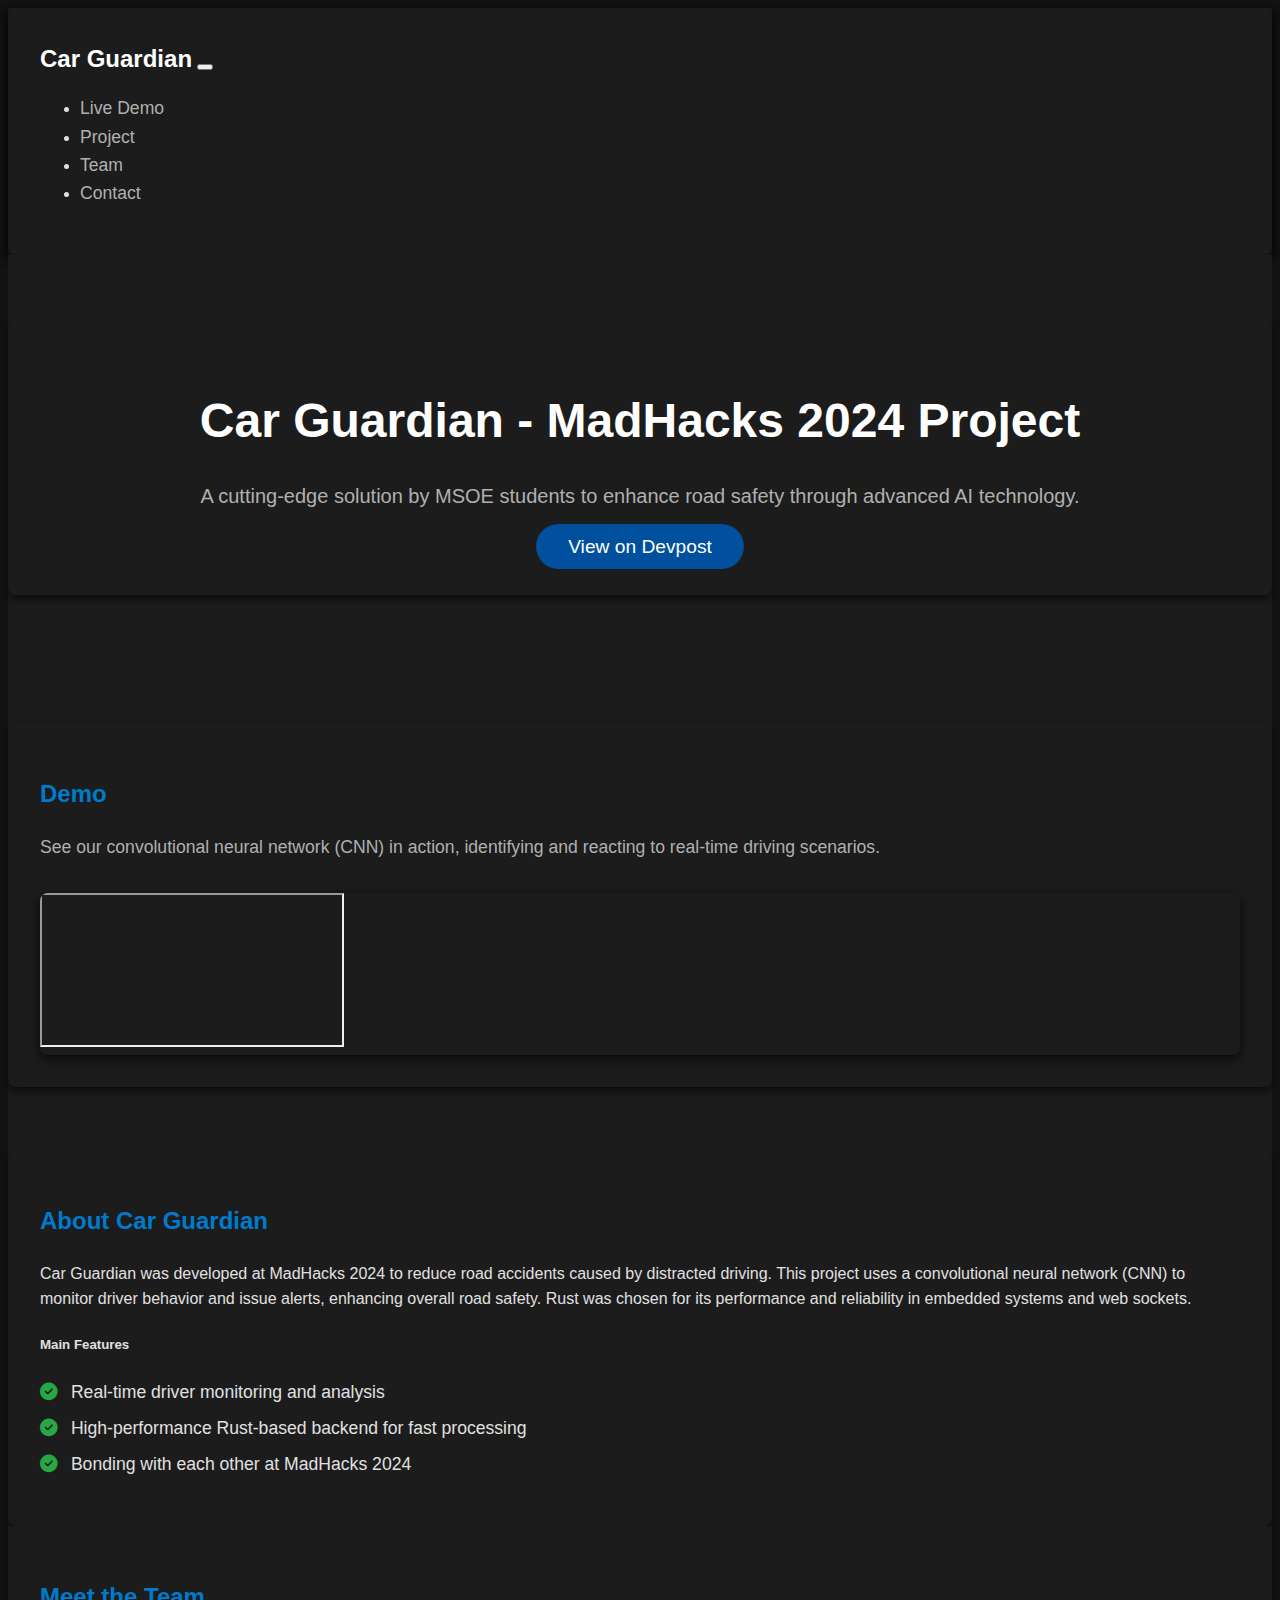
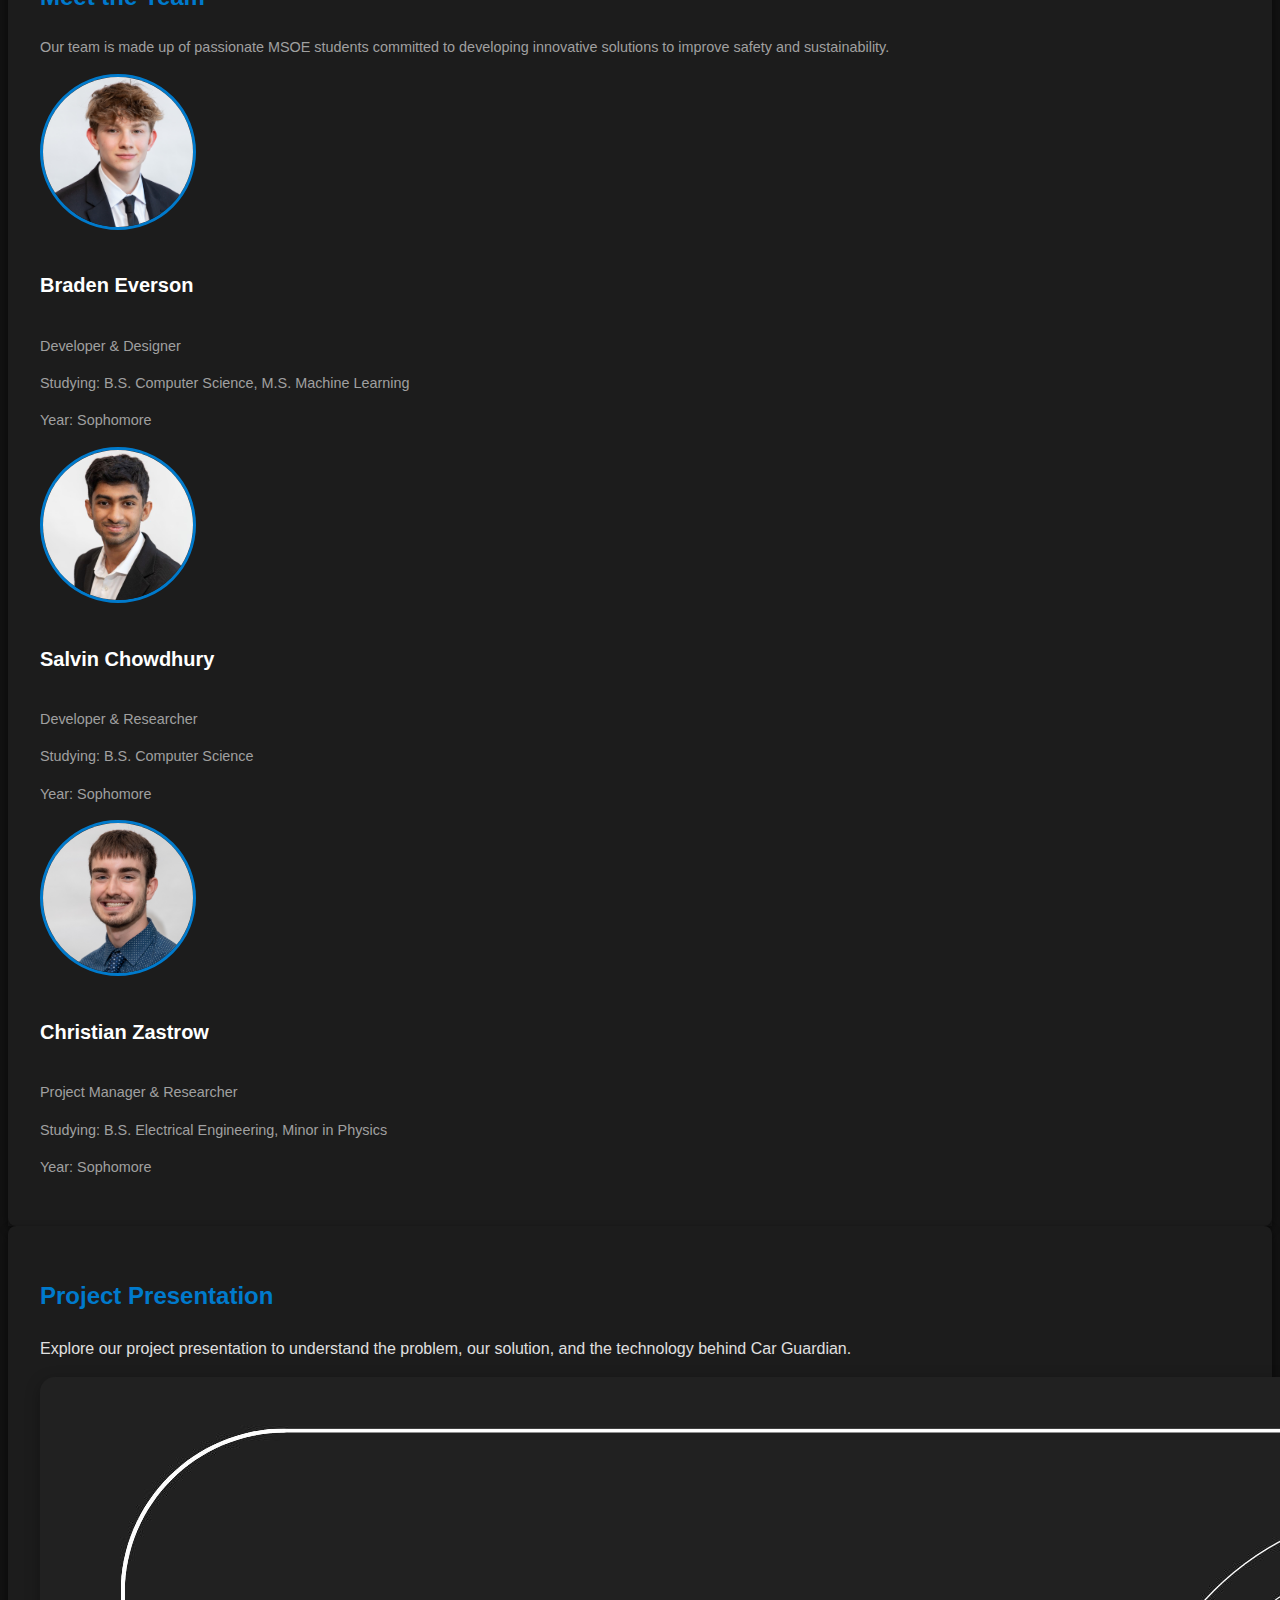
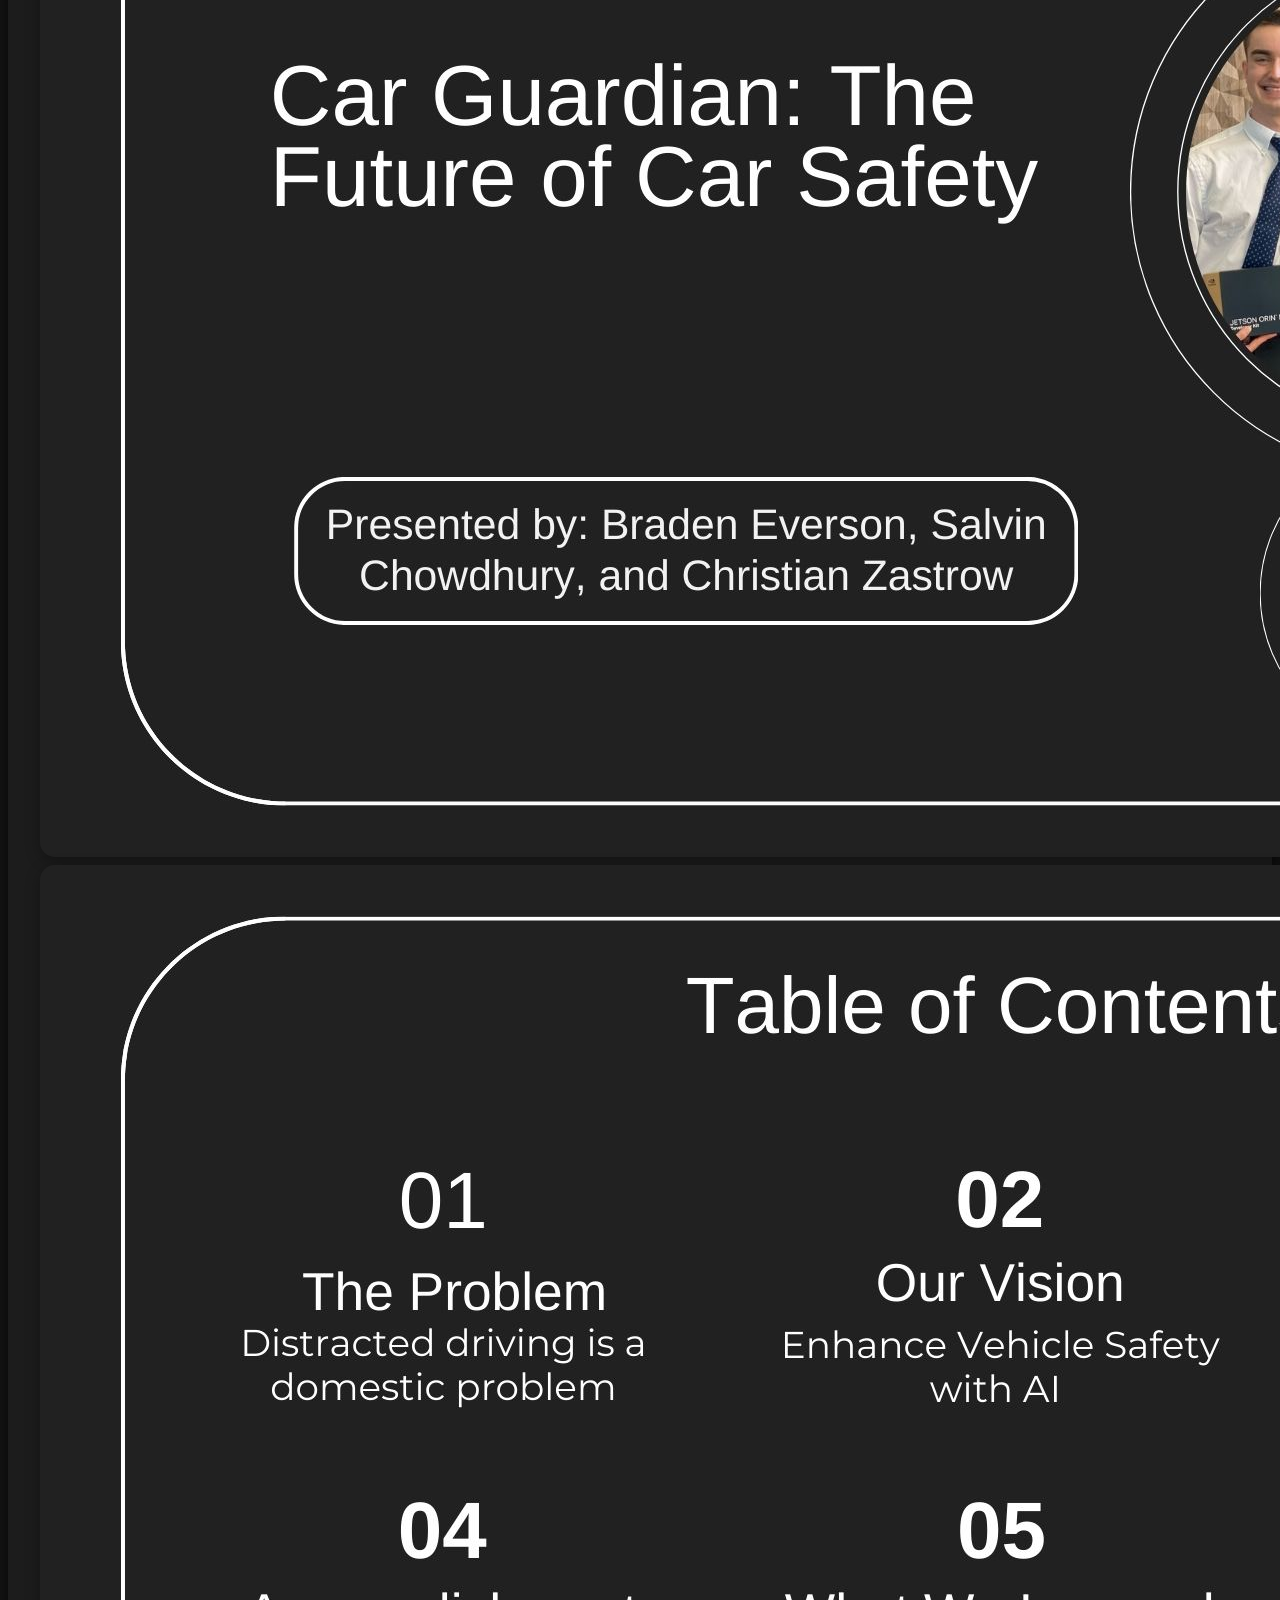
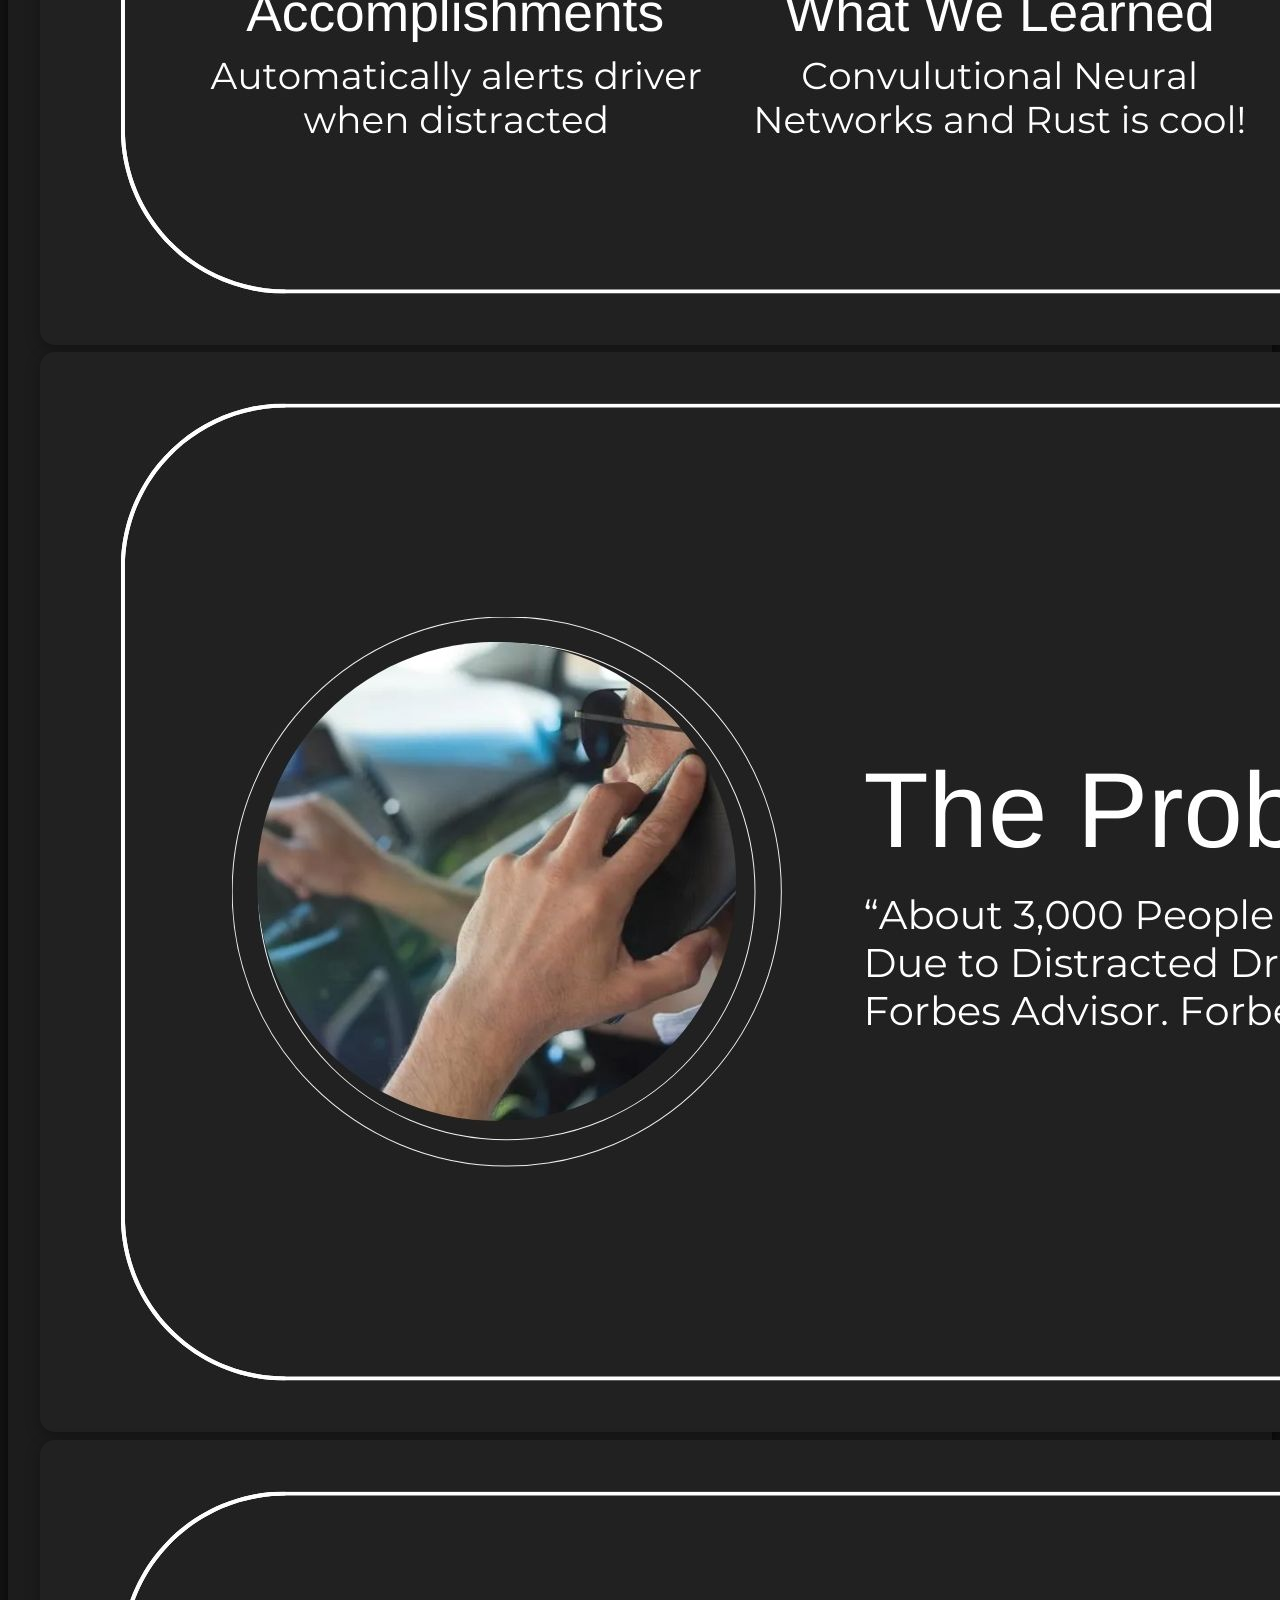
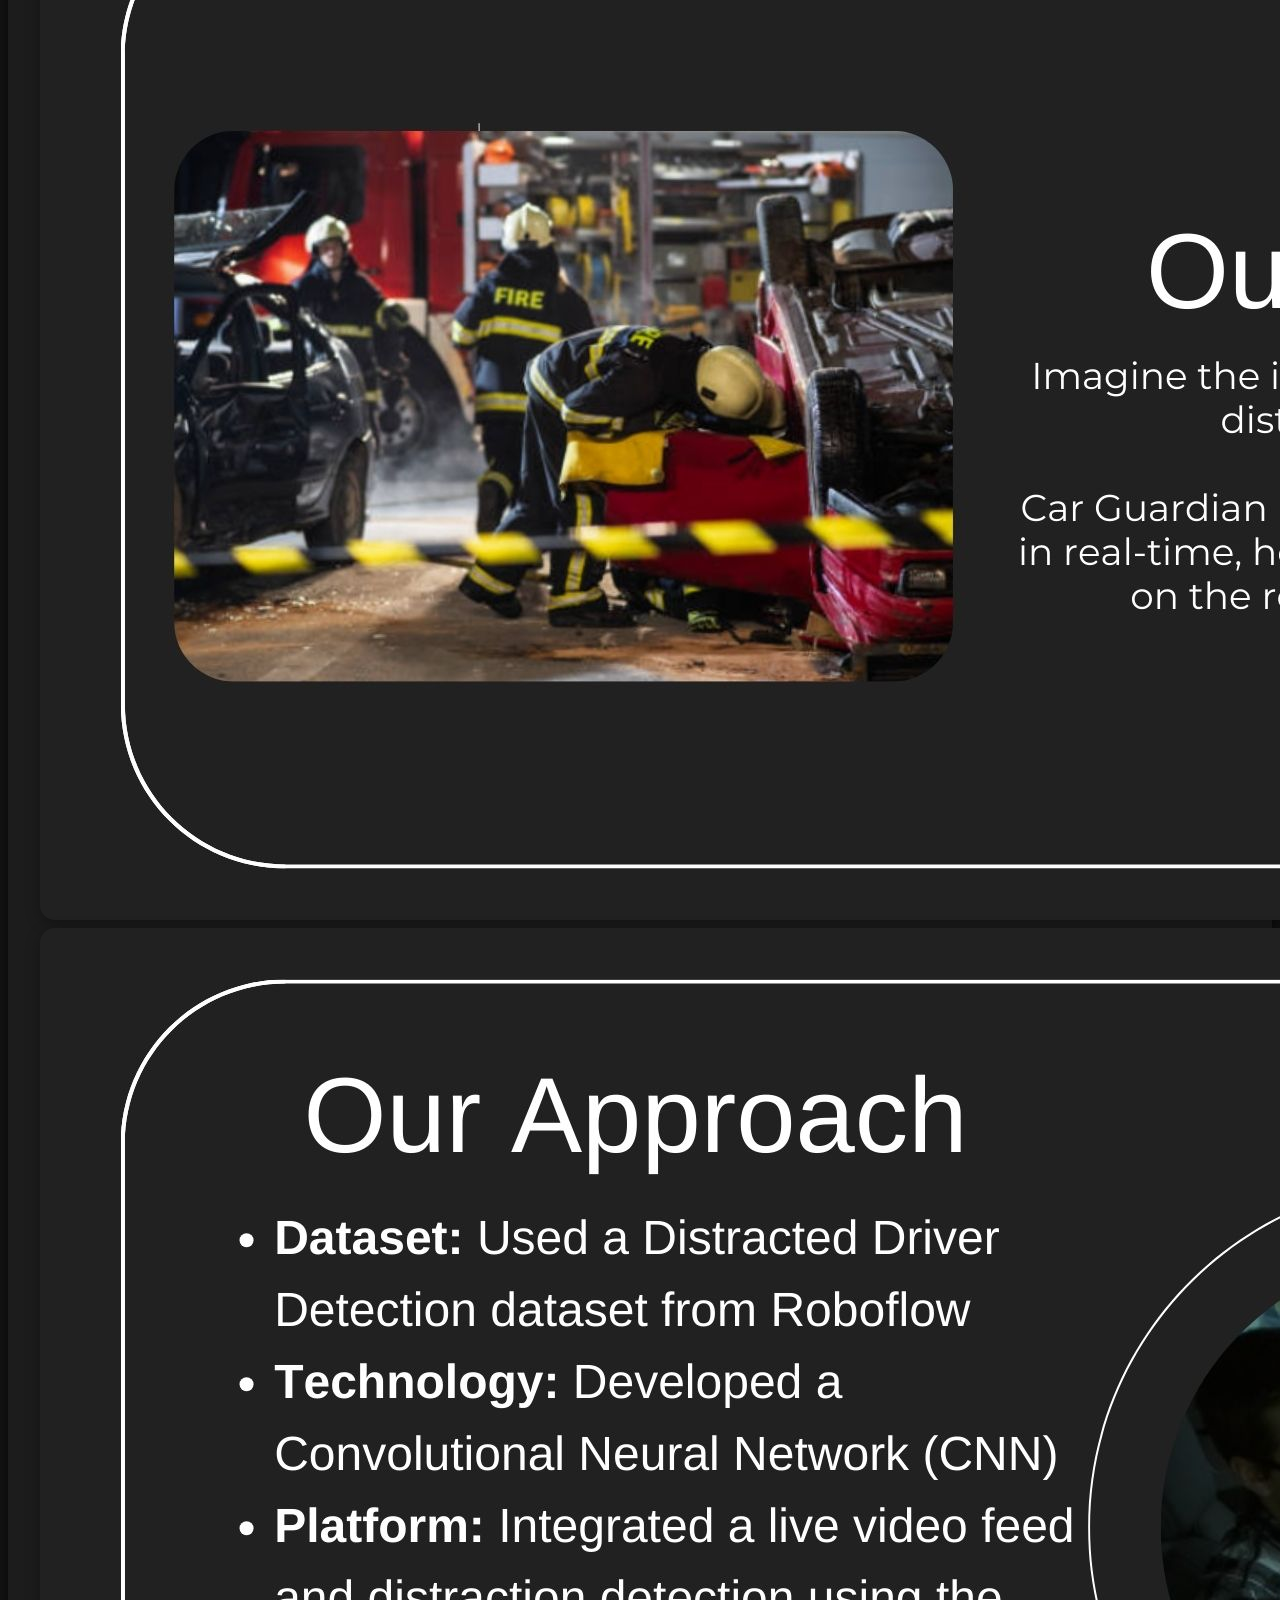
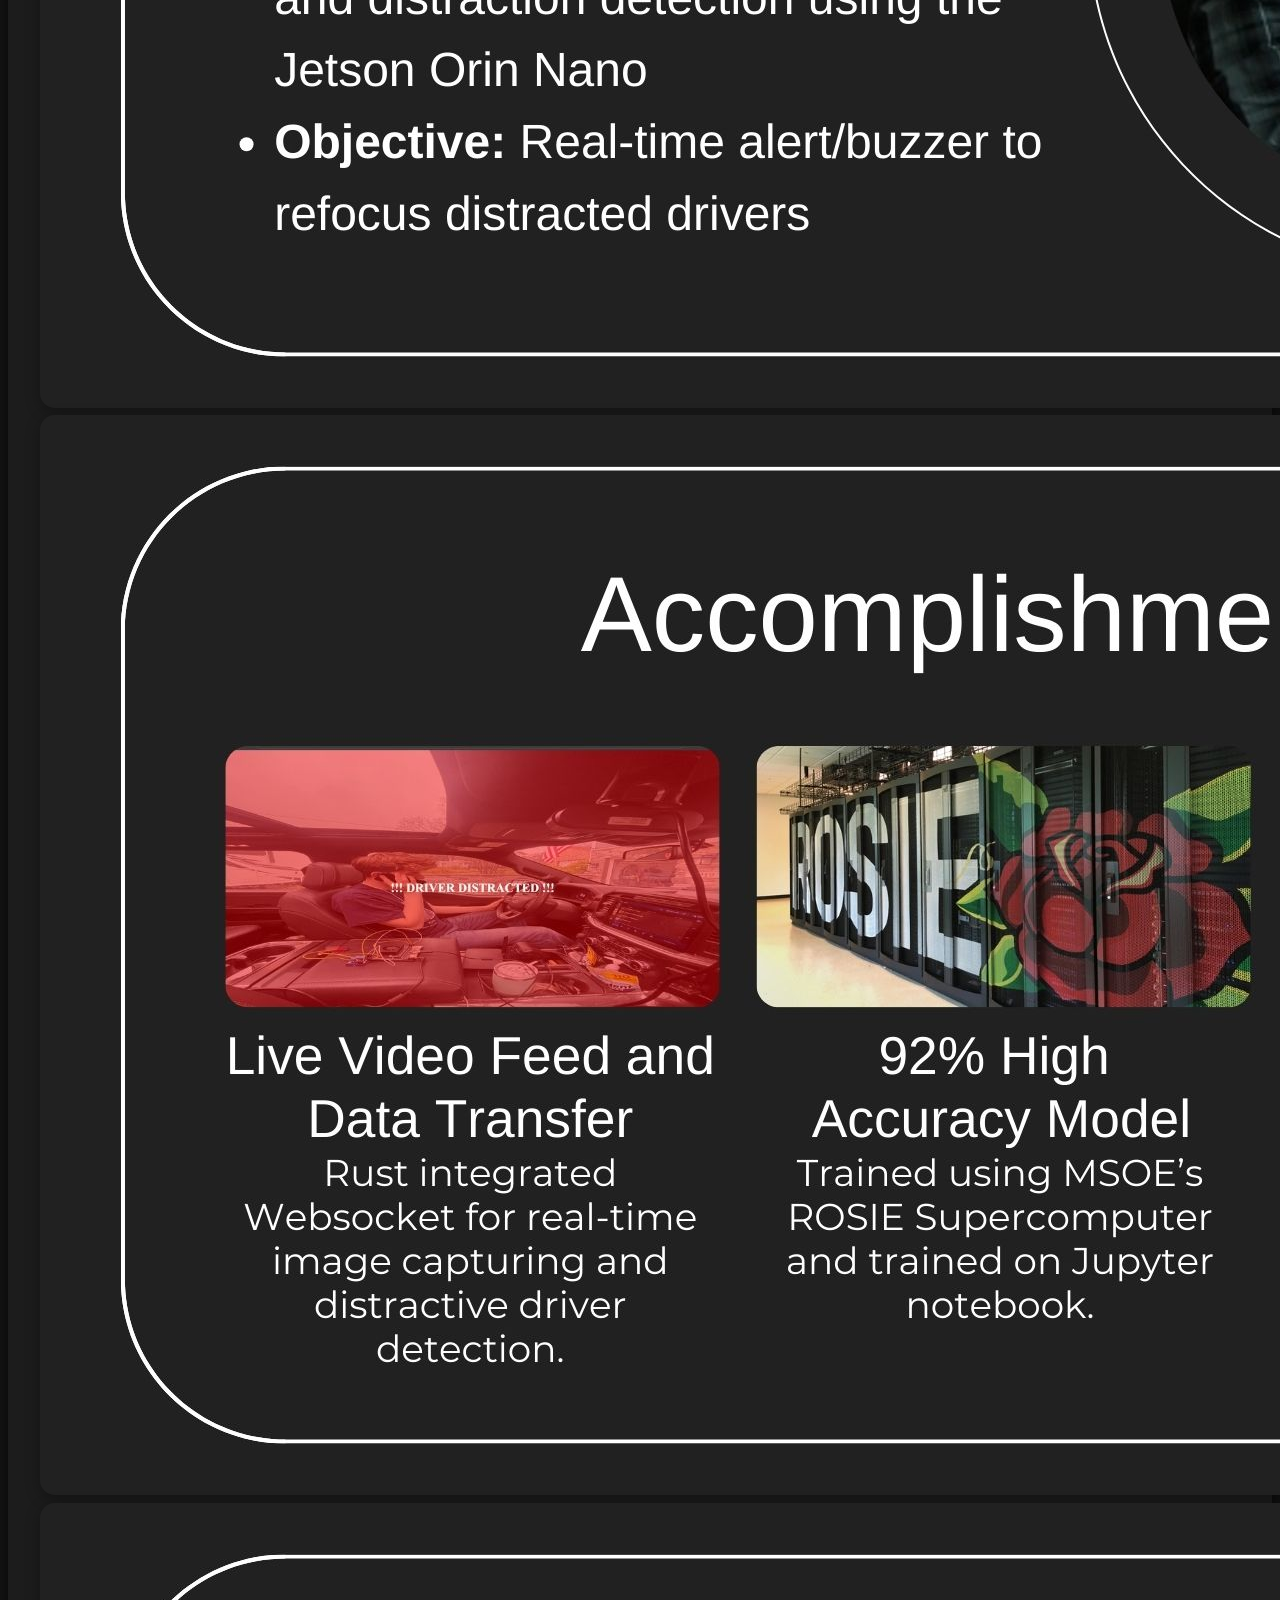
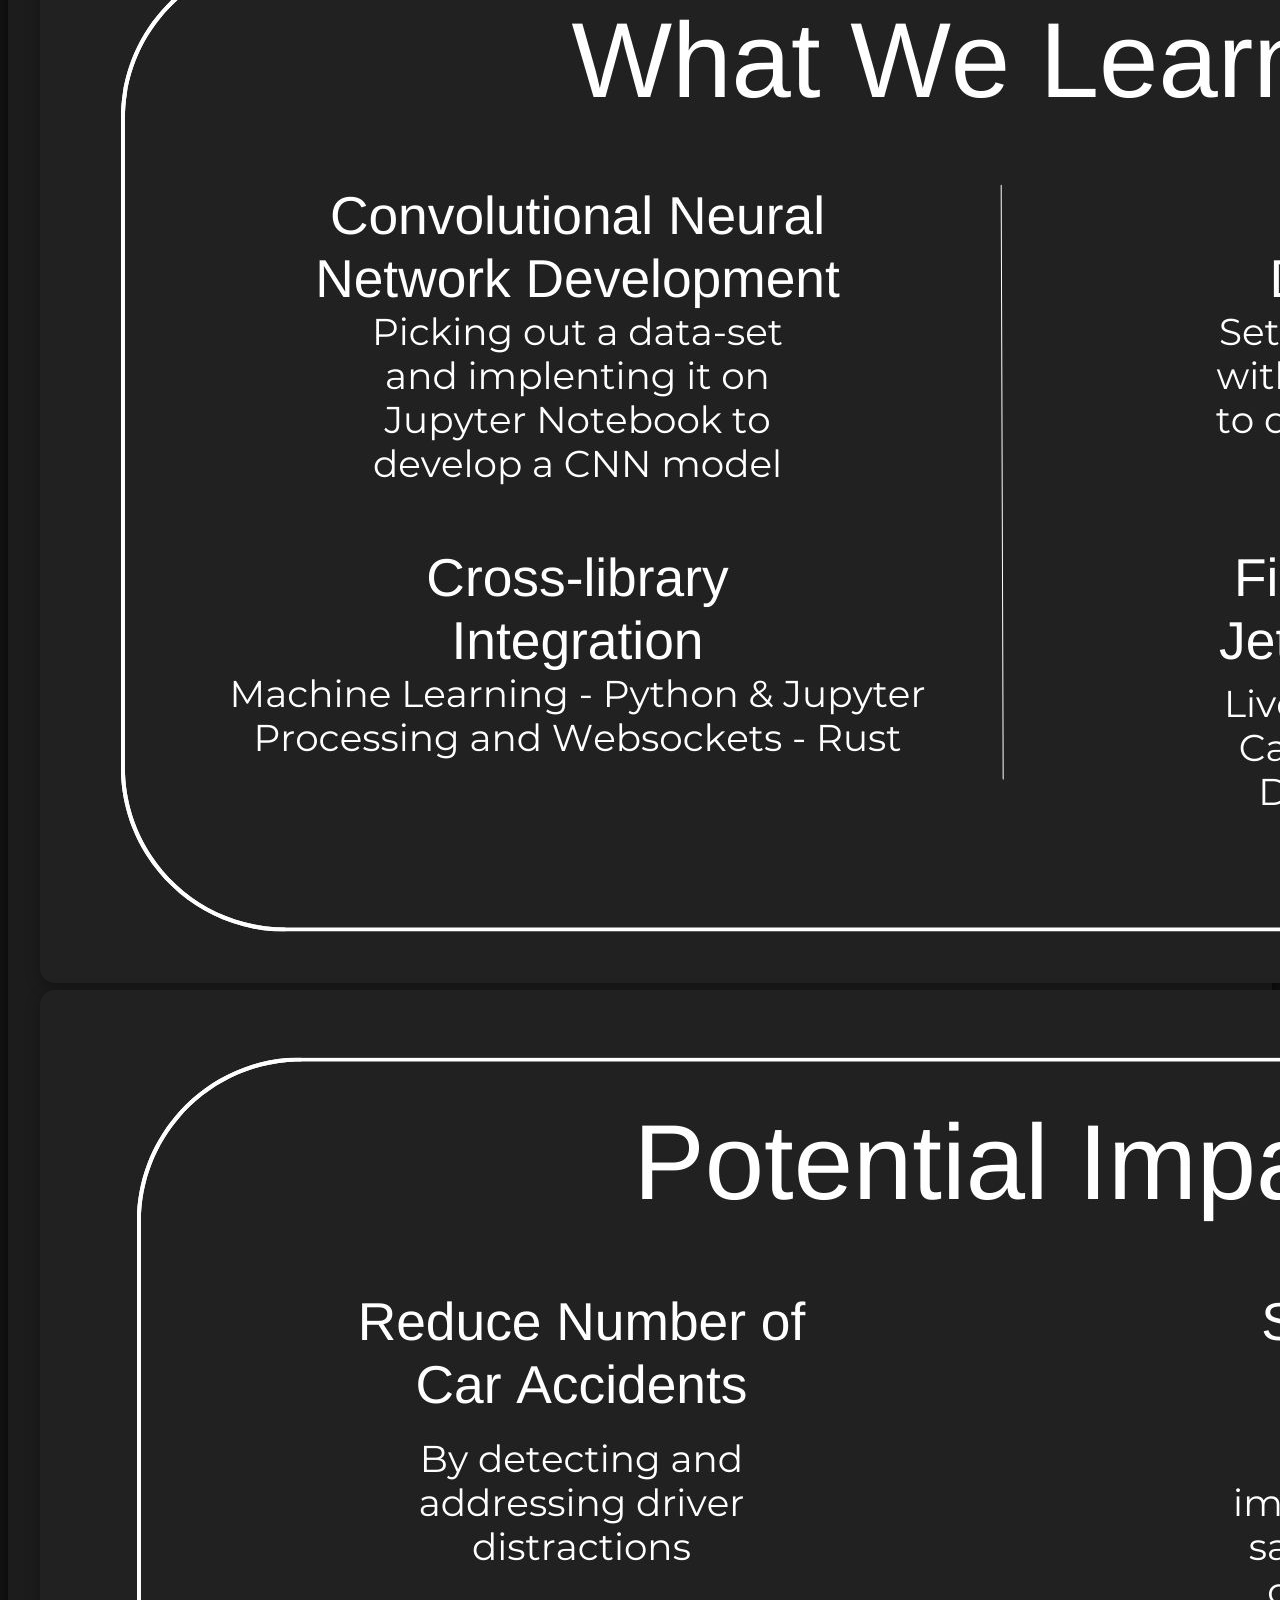
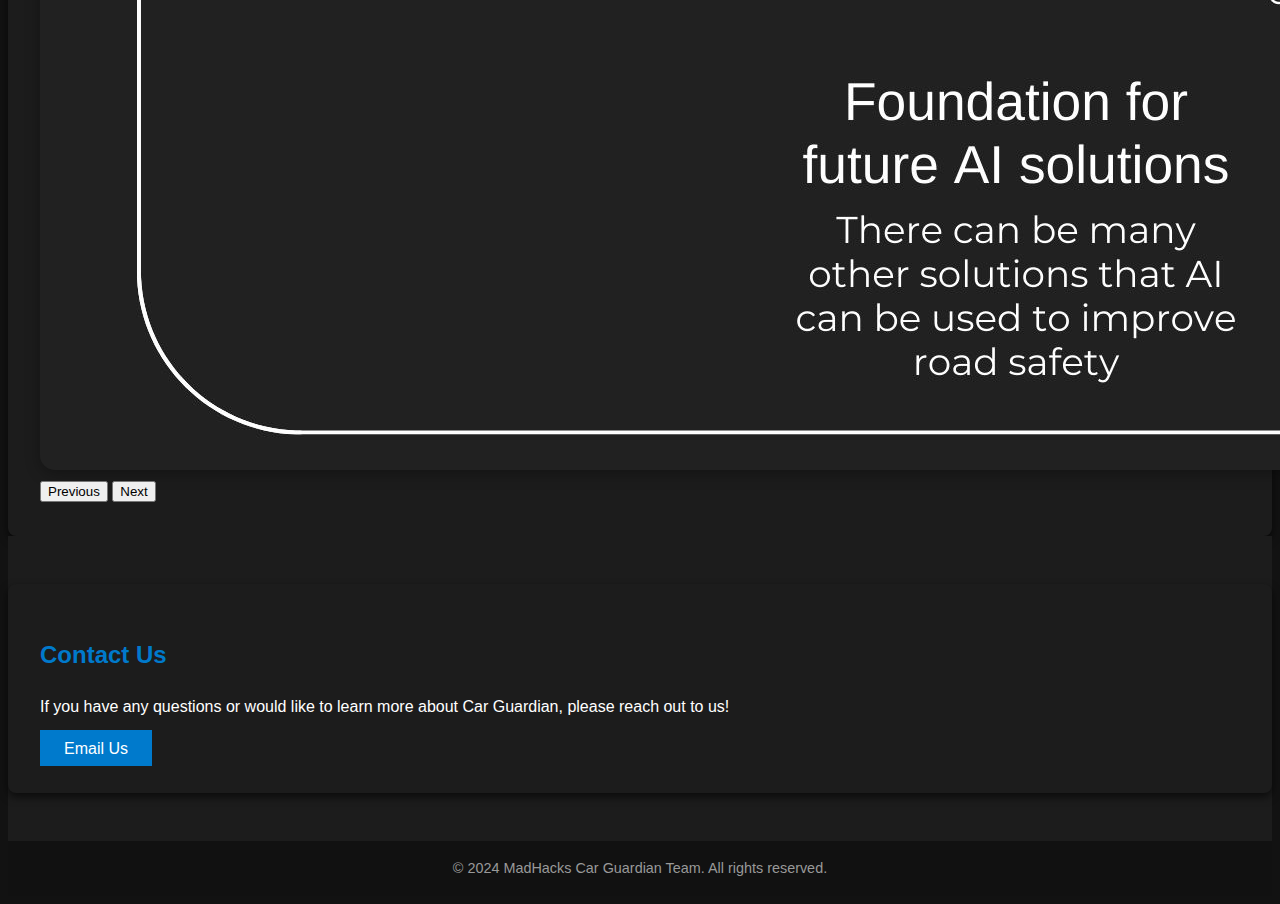
==== docs/index.html @ 2bbd3d0a "Website" ====
<!DOCTYPE html>
<html lang="en">
<head>
  <meta charset="utf-8" />
  <meta name="viewport" content="width=device-width, initial-scale=1" />
  <title>Car Guardian - A MadHacks Solution</title>
  <link
    href="https://cdn.jsdelivr.net/npm/bootstrap@5.3.2/dist/css/bootstrap.min.css"
    rel="stylesheet"
    integrity="sha384-T3c6CoIi6uLrA9TneNEoa7RxnatzjcDSCmG1MXxSR1GAsXEV/Dwwykc2MPK8M2HN"
    crossorigin="anonymous"
  />
  <link rel="stylesheet" href="madhax.css" />
  <link
    rel="stylesheet"
    href="https://cdnjs.cloudflare.com/ajax/libs/font-awesome/6.1.1/css/all.min.css"
  />
</head>

<body>
  <!-- Navbar -->
  <nav id="navbar" class="navbar navbar-expand-lg navbar-dark bg-dark">
    <div class="container">
      <a class="navbar-brand" href="#home">Car Guardian</a>
      <button class="navbar-toggler" type="button" data-bs-toggle="collapse" data-bs-target="#navbarNav" aria-controls="navbarNav" aria-expanded="false" aria-label="Toggle navigation">
        <span class="navbar-toggler-icon"></span>
      </button>
      <div class="collapse navbar-collapse" id="navbarNav">
        <ul class="navbar-nav ms-auto">
          <li class="nav-item"><a class="nav-link" href="#demo">Live Demo</a></li>
          <li class="nav-item"><a class="nav-link" href="#project">Project</a></li>
          <li class="nav-item"><a class="nav-link" href="#team">Team</a></li>
          <li class="nav-item"><a class="nav-link" href="#contact">Contact</a></li>
        </ul>
      </div>
    </div>
  </nav>

  <!-- Header Section -->
  <header id="home" class="text-center py-5 bg-dark text-white">
    <div class="container">
      <h1>Car Guardian - MadHacks 2024 Project</h1>
      <p>A cutting-edge solution by MSOE students to enhance road safety through advanced AI technology.</p>
      <a href="https://devpost.com/YOUR_PROJECT_PAGE" target="_blank" class="btn btn-light btn-lg mt-4">View on Devpost</a>
    </div>
  </header>
  

  <!-- Live Demo Section -->
<section id="demo" class="py-5 bg-dark text-light">
    <div class="container text-center">
      <h2>Demo</h2>
      <p class="lead">See our convolutional neural network (CNN) in action, identifying and reacting to real-time driving scenarios.</p>
      <div class="embed-responsive embed-responsive-16by9">
        <iframe class="embed-responsive-item" src="https://www.youtube.com/embed/55Ia2MqiepY" allowfullscreen></iframe>
      </div>
    </div>
  </section>
  

  <!-- Project Details Section -->
  <section id="project" class="py-5 bg-dark text-light">
    <div class="container text-center">
      <h2>About Car Guardian</h2>
      <p>Car Guardian was developed at MadHacks 2024 to reduce road accidents caused by distracted driving. This project uses a convolutional neural network (CNN) to monitor driver behavior and issue alerts, enhancing overall road safety. Rust was chosen for its performance and reliability in embedded systems and web sockets.</p>
      <h5>Main Features</h5>
      <ul class="list-unstyled">
        <li><i class="fa-solid fa-check-circle text-success"></i> Real-time driver monitoring and analysis</li>
        <li><i class="fa-solid fa-check-circle text-success"></i> High-performance Rust-based backend for fast processing</li>
        <li><i class="fa-solid fa-check-circle text-success"></i> Bonding with each other at MadHacks 2024</li>
      </ul>
    </div>
  </section>

  <!-- Team Section -->
  <section id="team" class="py-5 bg-dark text-light">
    <div class="container text-center">
      <h2>Meet the Team</h2>
      <p>Our team is made up of passionate MSOE students committed to developing innovative solutions to improve safety and sustainability.</p>
      <div class="row">
        <div class="col-md-4">
          <img src="pictures/bradencompressed.png" alt="Braden Everson" class="img-fluid rounded-circle mb-3">
          <h5>Braden Everson</h5>
          <p>Developer & Designer</p>
          <p>Studying: B.S. Computer Science, M.S. Machine Learning</p>
          <p>Year: Sophomore</p>
        </div>
        <div class="col-md-4">
          <img src="pictures/salvinchowdhury.jpg" alt="Salvin Chowdhury" class="img-fluid rounded-circle mb-3">
          <h5>Salvin Chowdhury</h5>
          <p>Developer & Researcher</p>
          <p>Studying: B.S. Computer Science</p>
          <p>Year: Sophomore</p>
        </div>
        <div class="col-md-4">
          <img src="pictures/chrissy.JPG" alt="Christian Zastrow" class="img-fluid rounded-circle mb-3">
          <h5>Christian Zastrow</h5>
          <p>Project Manager & Researcher</p>
          <p>Studying: B.S. Electrical Engineering, Minor in Physics</p>
          <p>Year: Sophomore</p>
        </div>
      </div>
    </div>
  </section>

  <!-- Presentation Section -->
  <section id="presentation" class="py-5 bg-dark text-light">
    <div class="container text-center">
      <h2>Project Presentation</h2>
      <p class="lead">Explore our project presentation to understand the problem, our solution, and the technology behind Car Guardian.</p>

      <!-- Bootstrap Carousel for Presentation Slides -->
      <div id="presentationCarousel" class="carousel slide" data-bs-ride="carousel">
        <div class="carousel-inner">
          <!-- Slide 1 -->
          <div class="carousel-item active">
            <img src="pictures/SlidesJPG/1.jpg" class="d-block w-100 rounded-presentation" alt="Slide 1">
          </div>
          <!-- Additional slides as needed -->
          <!-- Slide 2 -->
          <div class="carousel-item">
            <img src="pictures/SlidesJPG/2.jpg" class="d-block w-100 rounded-presentation" alt="Slide 2">
          </div>
          <div class="carousel-item">
            <img src="pictures/SlidesJPG/3.jpg" class="d-block w-100 rounded-presentation" alt="Slide 3">
          </div>
          <div class="carousel-item">
            <img src="pictures/SlidesJPG/4.jpg" class="d-block w-100 rounded-presentation" alt="Slide 4">
          </div>
          <div class="carousel-item">
            <img src="pictures/SlidesJPG/5.jpg" class="d-block w-100 rounded-presentation" alt="Slide 5">
          </div>
          <div class="carousel-item">
            <img src="pictures/SlidesJPG/6.jpg" class="d-block w-100 rounded-presentation" alt="Slide 6">
          </div>
          <div class="carousel-item">
            <img src="pictures/SlidesJPG/7.jpg" class="d-block w-100 rounded-presentation" alt="Slide 7">
          </div>
          <div class="carousel-item">
            <img src="pictures/SlidesJPG/8.jpg" class="d-block w-100 rounded-presentation" alt="Slide 8">
          </div>
        </div>

        <!-- Carousel Controls -->
        <button class="carousel-control-prev" type="button" data-bs-target="#presentationCarousel" data-bs-slide="prev">
          <span class="carousel-control-prev-icon" aria-hidden="true"></span>
          <span class="visually-hidden">Previous</span>
        </button>
        <button class="carousel-control-next" type="button" data-bs-target="#presentationCarousel" data-bs-slide="next">
          <span class="carousel-control-next-icon" aria-hidden="true"></span>
          <span class="visually-hidden">Next</span>
        </button>
      </div>
    </div>
  </section>

  <!-- Contact Section -->
  <section id="contact" class="py-5 bg-dark text-light">
    <div class="container text-center">
      <h2>Contact Us</h2>
      <p>If you have any questions or would like to learn more about Car Guardian, please reach out to us!</p>
      <a href="mailto:zastrowc@msoe.edu" class="btn btn-primary">Email Us</a>
    </div>
  </section>

  <!-- Footer -->
  <footer class="text-center py-3 bg-dark text-white">
    <p>&copy; 2024 MadHacks Car Guardian Team. All rights reserved.</p>
  </footer>

  <script src="https://cdn.jsdelivr.net/npm/bootstrap@5.3.2/dist/js/bootstrap.bundle.min.js" integrity="sha384-C6RzsynM9kWDrMNeT87bh95OGNyZPhcTNXj1NW7RuBCsyN/o0jlpcV8Qyq46cDfL" crossorigin="anonymous"></script>
</body>
</html>
---- docs/madhax.css ----
/* General Styles */
body {
    font-family: Arial, sans-serif;
    color: #e0e0e0;
    line-height: 1.6;
    background-color: #121212;
  }
  
  h1, h2, h5 {
    font-weight: 700;
  }
  
  .container, .container-fluid {
    background-color: #1c1c1c;
    padding: 2rem;
    border-radius: 8px;
    box-shadow: 0px 4px 8px rgba(0, 0, 0, 0.6);
  }
  
  /* Navbar */
  #navbar {
    background-color: #1c1c1c;
    box-shadow: 0px 4px 8px rgba(0, 0, 0, 0.8);
  }
  
  .navbar-brand {
    color: #ffffff !important;
    font-size: 1.5rem;
    font-weight: bold;
  }
  
  .nav-link {
    color: #b0b0b0 !important;
    font-size: 1.1rem;
    transition: color 0.3s ease;
  }
  
  .nav-link:hover {
    color: #ffffff !important;
  }
  
  .navbar-toggler-icon {
    background-color: #ffffff;
  }
  
  /* Header Section */
  header {
    background: #1c1c1c;
    color: #ffffff;
    padding: 4rem 0;
    text-align: center;
  }
  
  header h1 {
    font-size: 3rem;
    margin-bottom: 1rem;
  }
  
  header p {
    font-size: 1.25rem;
    color: #b0b0b0;
  }
  
  header .btn {
    font-size: 1.2rem;
    padding: 0.75rem 2rem;
    border-radius: 50px;
    background-color: #00509d;
    color: #ffffff;
  }
  
  header .btn:hover {
    background-color: #003f7d;
  }
  
  /* Live Demo Section */
  #demo {
    background-color: #1c1c1c;
    padding: 4rem 0;
  }
  
  #demo h2 {
    color: #007acc;
  }
  
  #demo p {
    color: #b0b0b0;
    font-size: 1.1rem;
  }
  
  .embed-responsive {
    margin-top: 2rem;
    border-radius: 8px;
    overflow: hidden;
    box-shadow: 0px 4px 12px rgba(0, 0, 0, 0.7);
  }
  
  /* Project Section */
  #project {
    background-color: #1c1c1c;
  }
  
  #project h2 {
    color: #007acc;
  }
  
  #project ul {
    list-style: none;
    padding: 0;
  }
  
  #project ul li {
    font-size: 1.1rem;
    margin: 0.5rem 0;
    color: #e0e0e0;
  }
  
  #project ul li i {
    color: #28a745;
    margin-right: 0.5rem;
  }
  
  /* Team Section */
  #team {
    background-color: #1c1c1c;
  }
  
  #team h2 {
    color: #007acc;
  }
  
  #team img {
    width: 150px;
    height: 150px;
    object-fit: cover;
    border-radius: 50%;
    margin-bottom: 1rem;
    border: 3px solid #007acc;
  }
  
  #team h5 {
    font-size: 1.25rem;
    margin-top: 1rem;
    color: #ffffff;
  }
  
  #team p {
    color: #a0a0a0;
    font-size: 0.9rem;
  }
  
  /* Contact Section */
  #contact {
    background-color: #1c1c1c;
    color: #ffffff;
    padding: 3rem 0;
  }
  
  #contact h2 {
    color: #007acc;
  }
  
  #contact .btn {
    background-color: #007acc;
    color: #ffffff;
    border: none;
    padding: 0.6rem 1.5rem;
    font-size: 1rem;
    transition: background-color 0.3s ease;
  }
  
  #contact .btn:hover {
    background-color: #005f99;
    color: #ffffff;
  }
  
  /* Footer */
  footer {
    background-color: #111;
    color: #999;
    padding: 1rem 0;
    font-size: 0.9rem;
    text-align: center;
  }
  
  footer p {
    margin: 0;
  }
  
  /* Buttons and Hover Effects */
  .btn:hover {
    background-color: #005f99;
    color: #ffffff;
  }
  
  .button-row button {
    border: 2px solid #007acc;
    color: #007acc;
    padding: 1rem;
    background: none;
    transition: background-color 0.3s ease, color 0.3s ease;
  }
  
  .button-row button:hover {
    background-color: #007acc;
    color: #ffffff;
  }
  
  /* Additional Styling */
  .border-light {
    border-color: #555 !important;
  }
  
  hr {
    border-top: 1px solid #333;
  }
  
  a {
    color: #007acc;
    text-decoration: none;
  }
  
  a:hover {
    color: #005f99;
    text-decoration: underline;
  }
  
  /* General Styles */
body {
    font-family: Arial, sans-serif;
    color: #e0e0e0;
    line-height: 1.6;
    background-color: #121212;
  }
  
  h1, h2, h5 {
    font-weight: 700;
  }
  
  /* Mobile version adjustments */
  @media (max-width: 767px) {
    header h1 {
      font-size: 1.8rem; /* Adjust font size for mobile */
      line-height: 1.3;
    }
    
    header p {
      font-size: 1rem; /* Smaller paragraph text on mobile */
    }
  
    header .btn {
      font-size: 1rem; /* Smaller button text for mobile */
      padding: 0.5rem 1.5rem; /* Smaller padding for buttons */
    }
  }
  
  #presentation h2 {
    color: #007acc; /* Blue color for Project Presentation header */
  }

  .rounded-presentation {
    border-radius: 15px; /* Adjust the radius as desired */
    box-shadow: 0px 4px 15px rgba(0, 0, 0, 0.3); /* Optional shadow for depth */
  }
  
  .custom-embed {
    width: 80%; /* Adjust as needed */
    height: 450px; /* Adjust height to match the desired aspect ratio */
    max-width: 100%; /* Ensures it doesn’t exceed container width */
  }
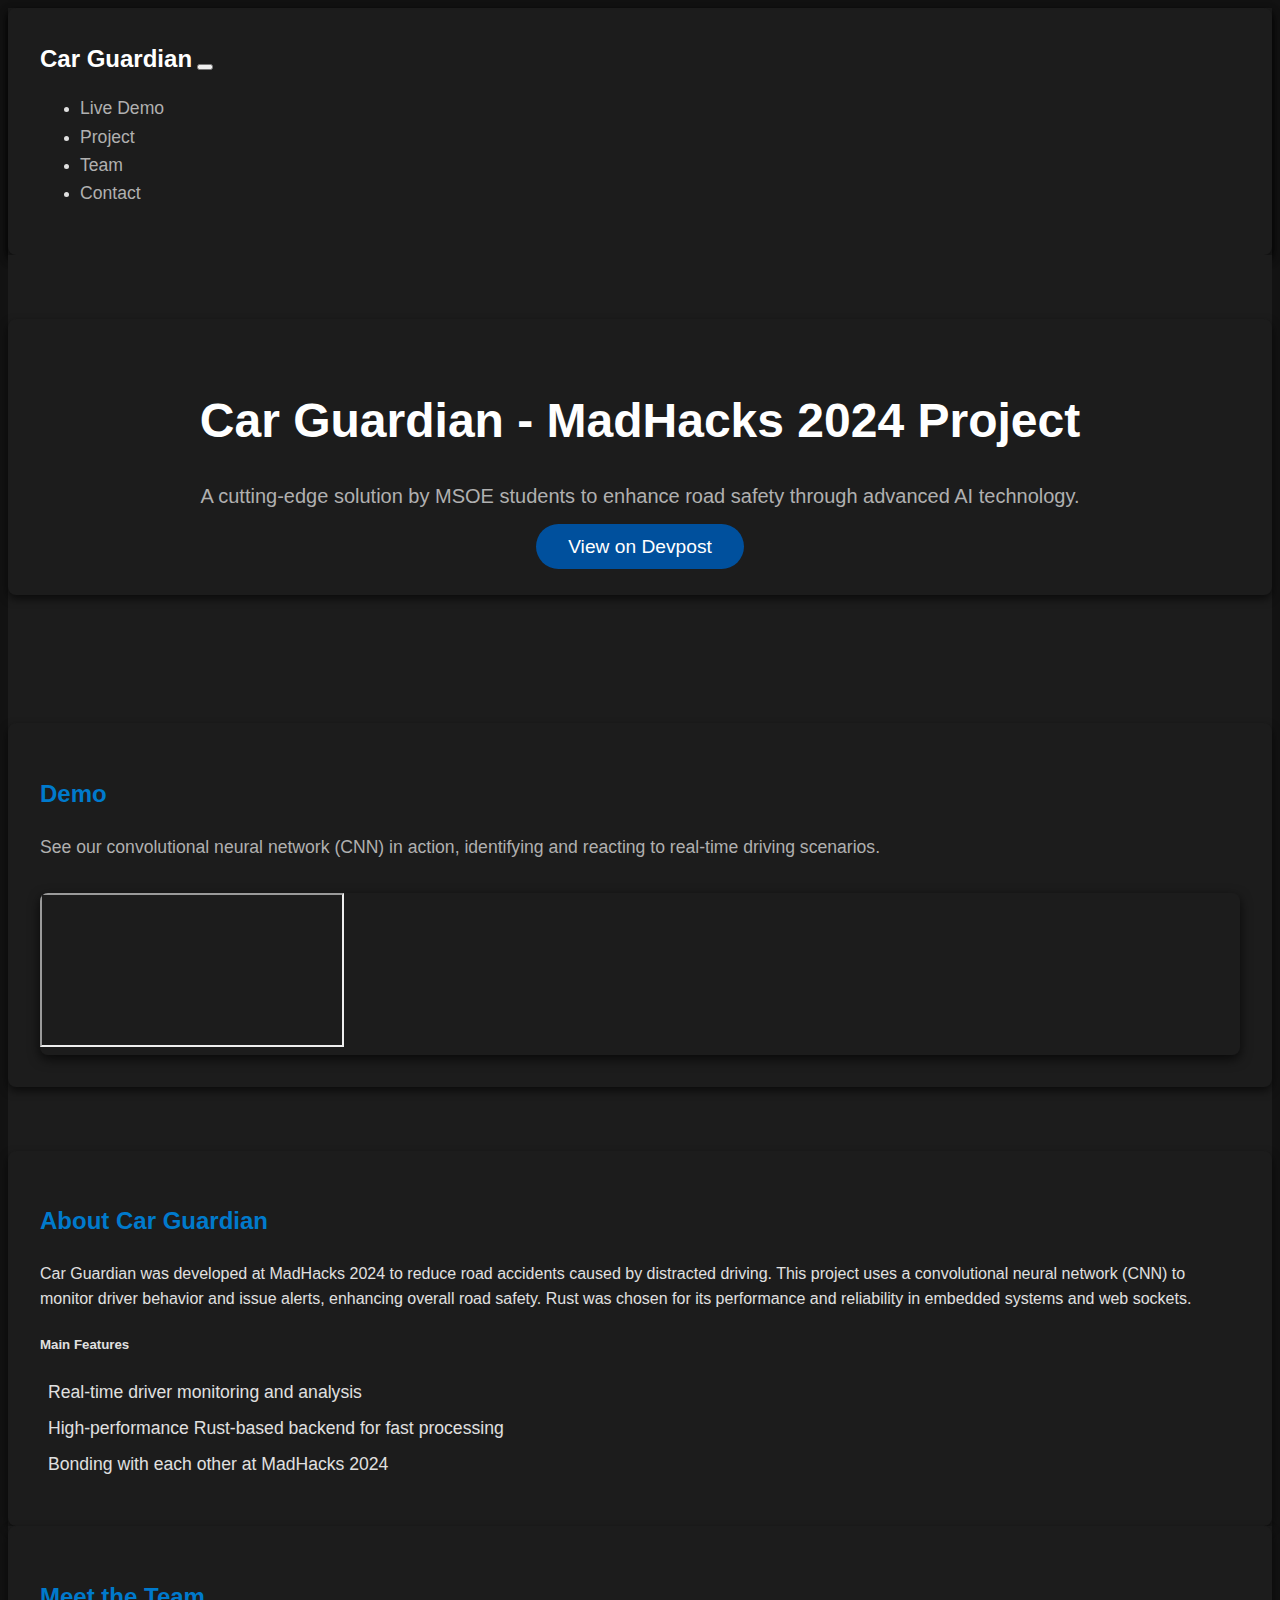
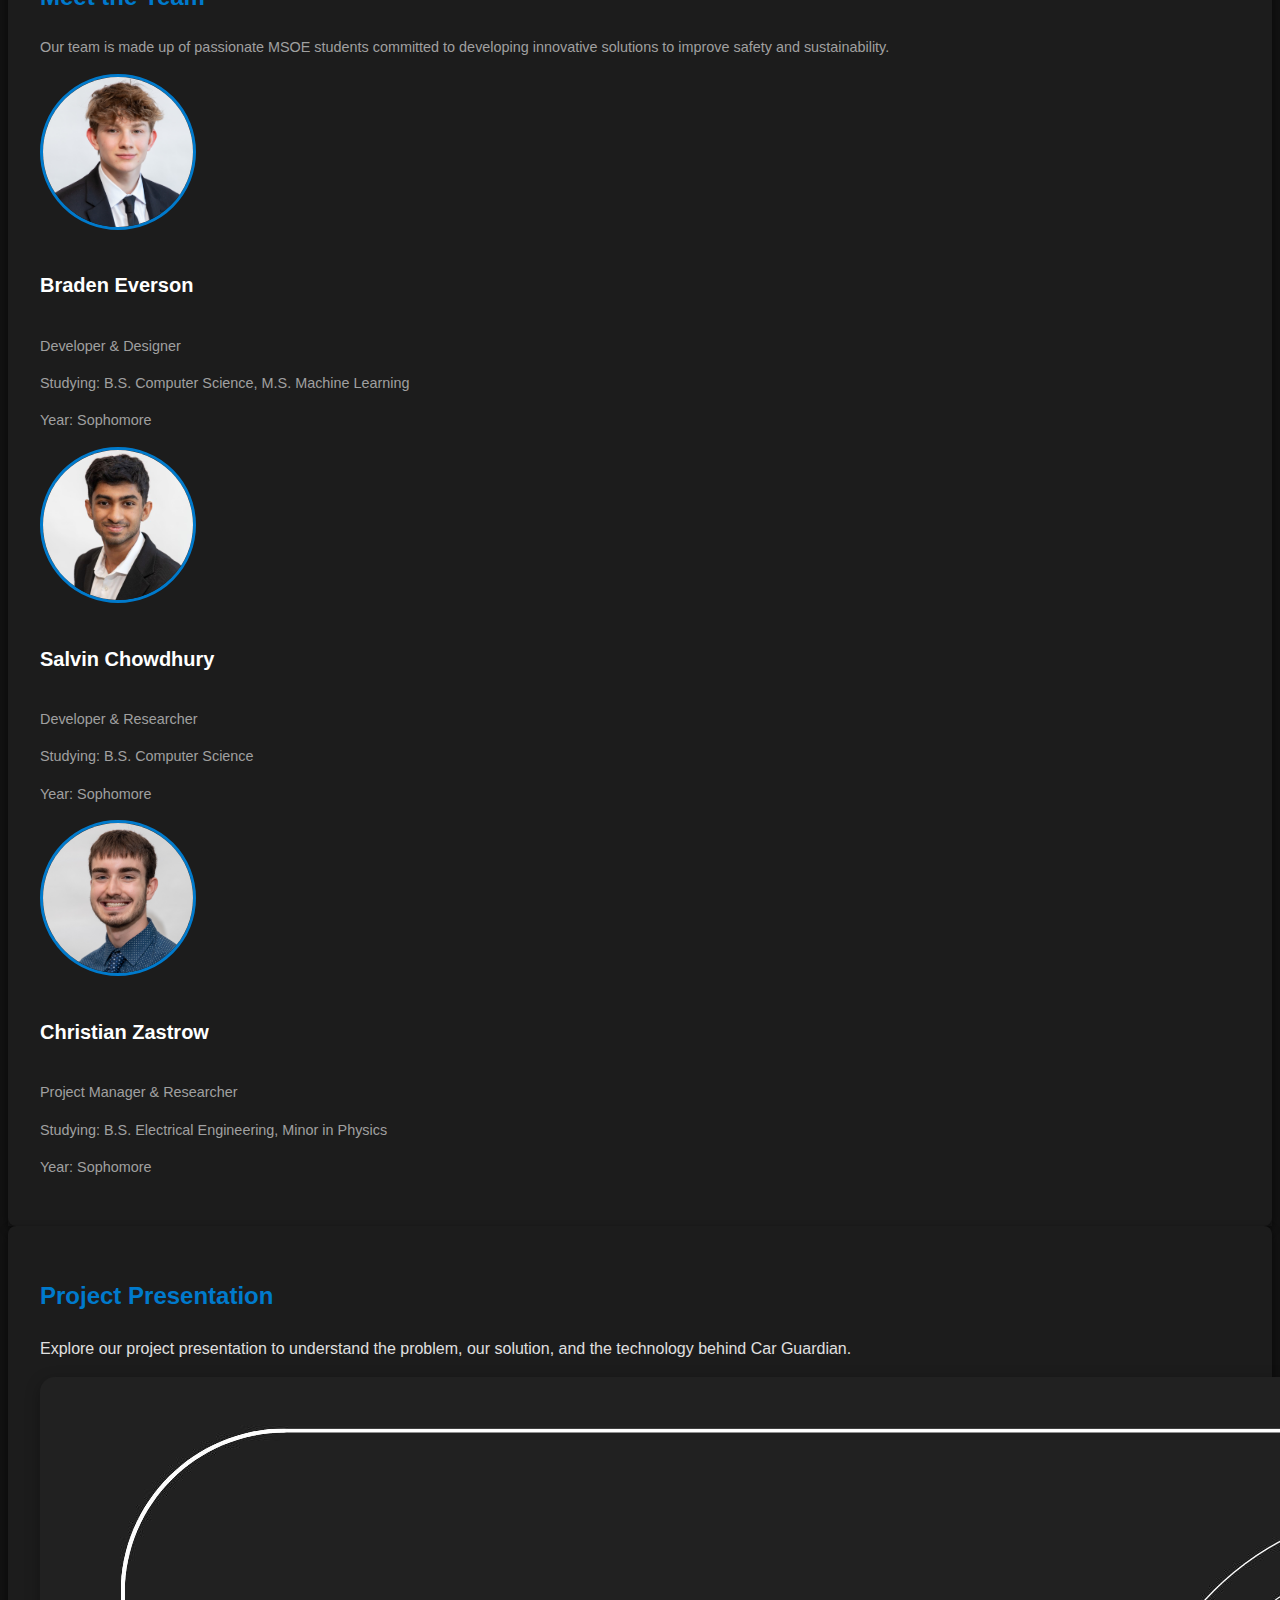
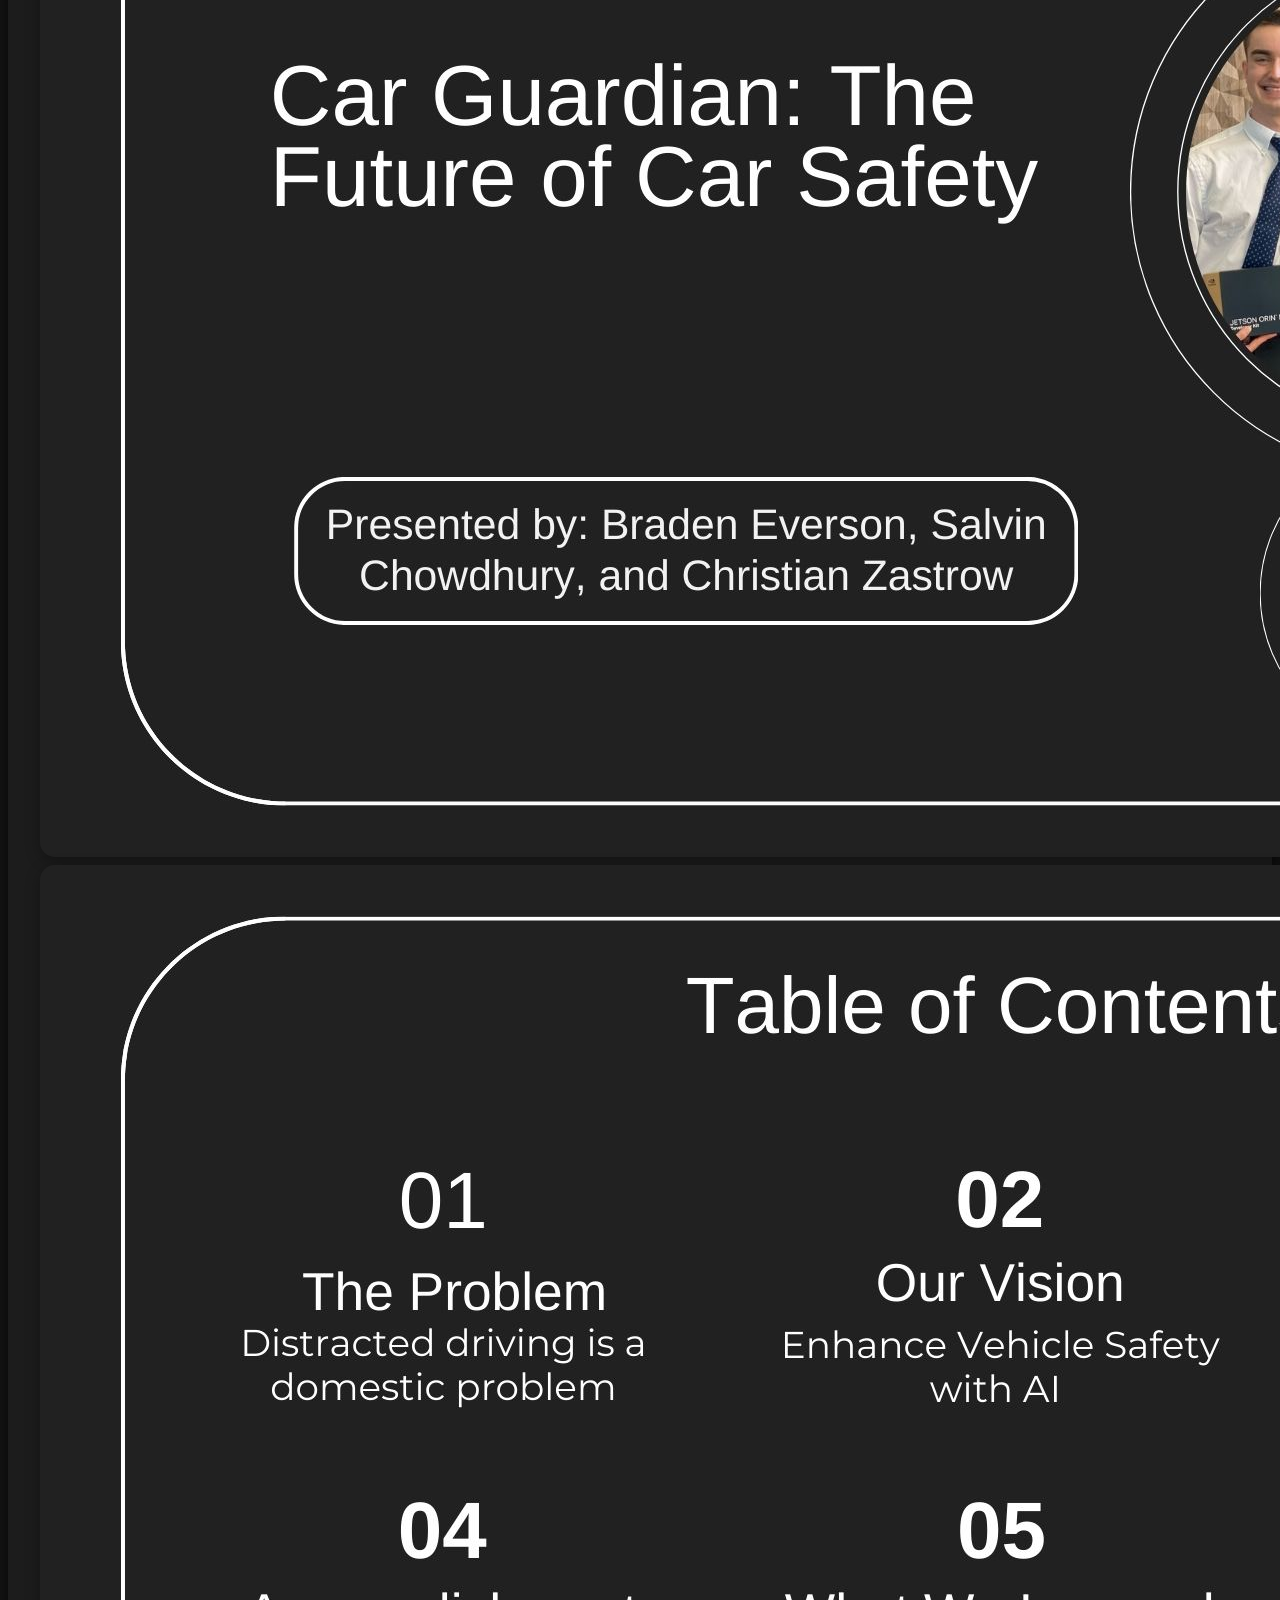
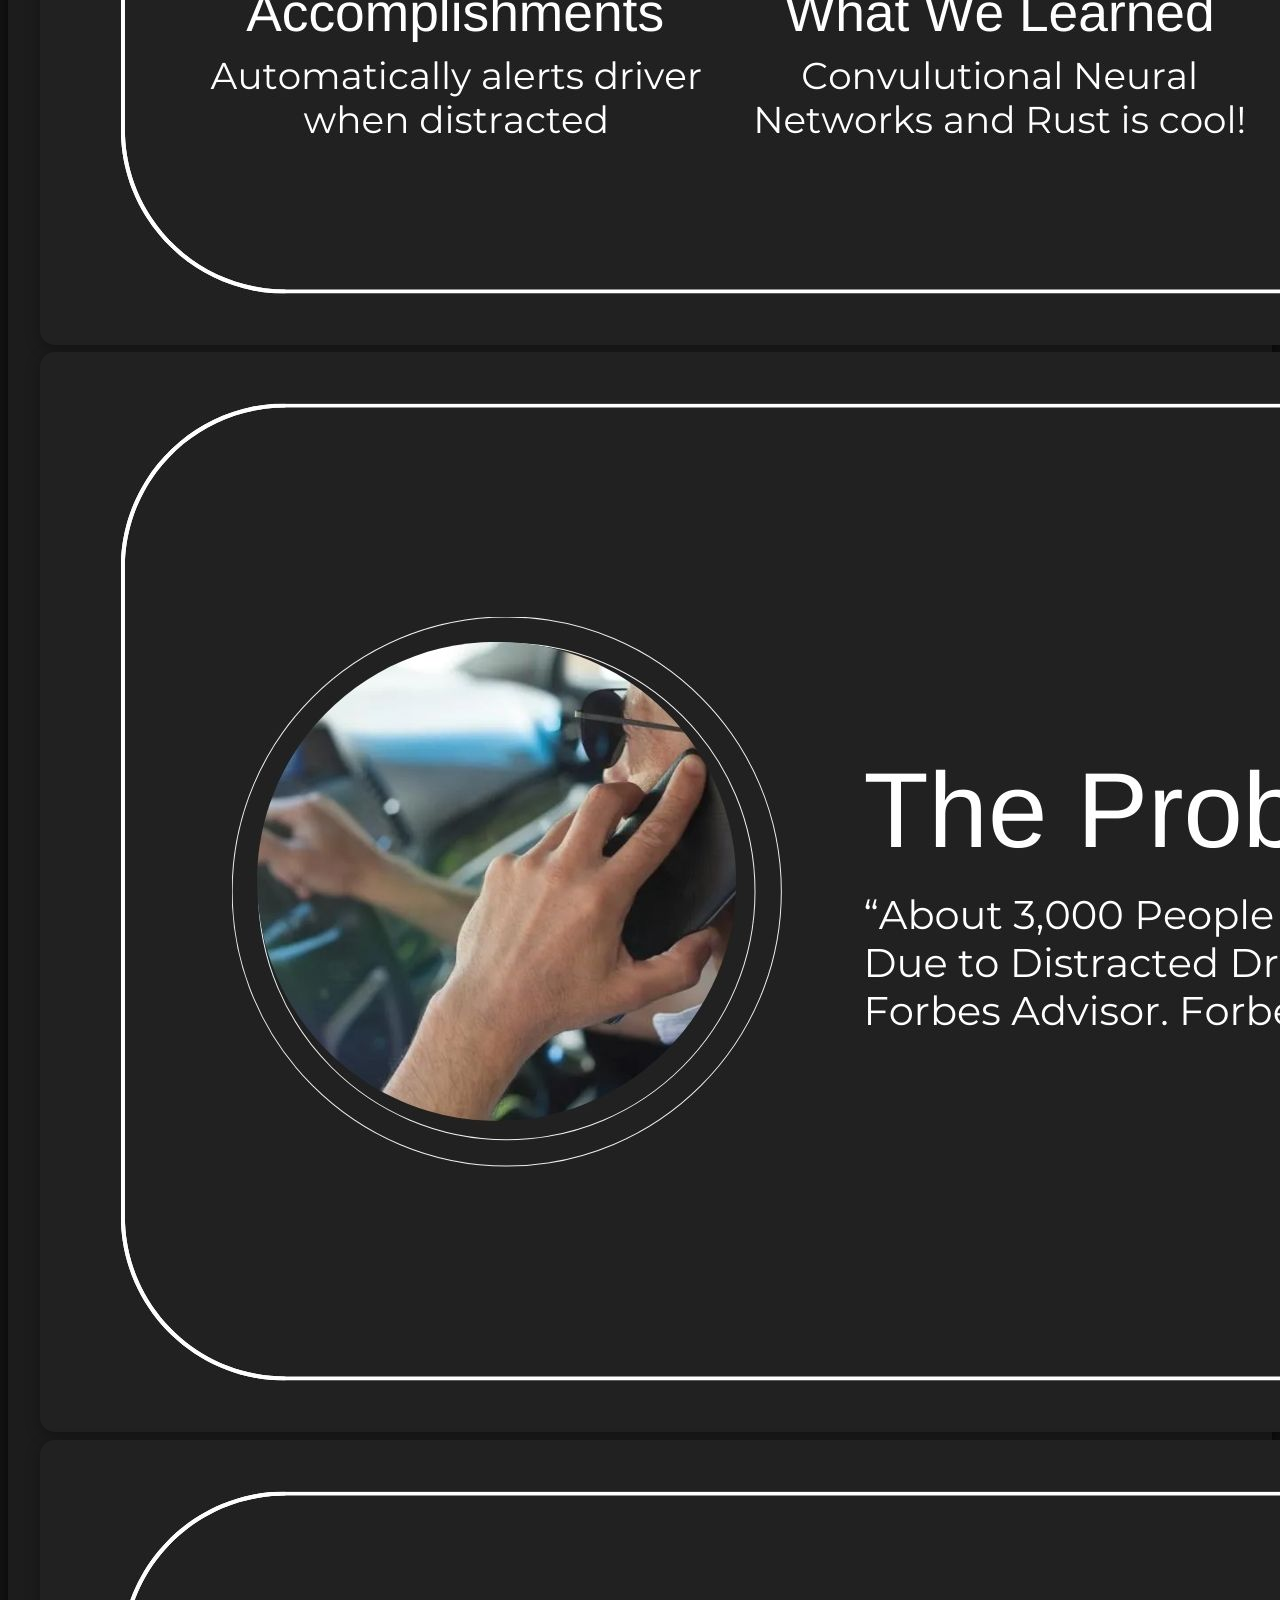
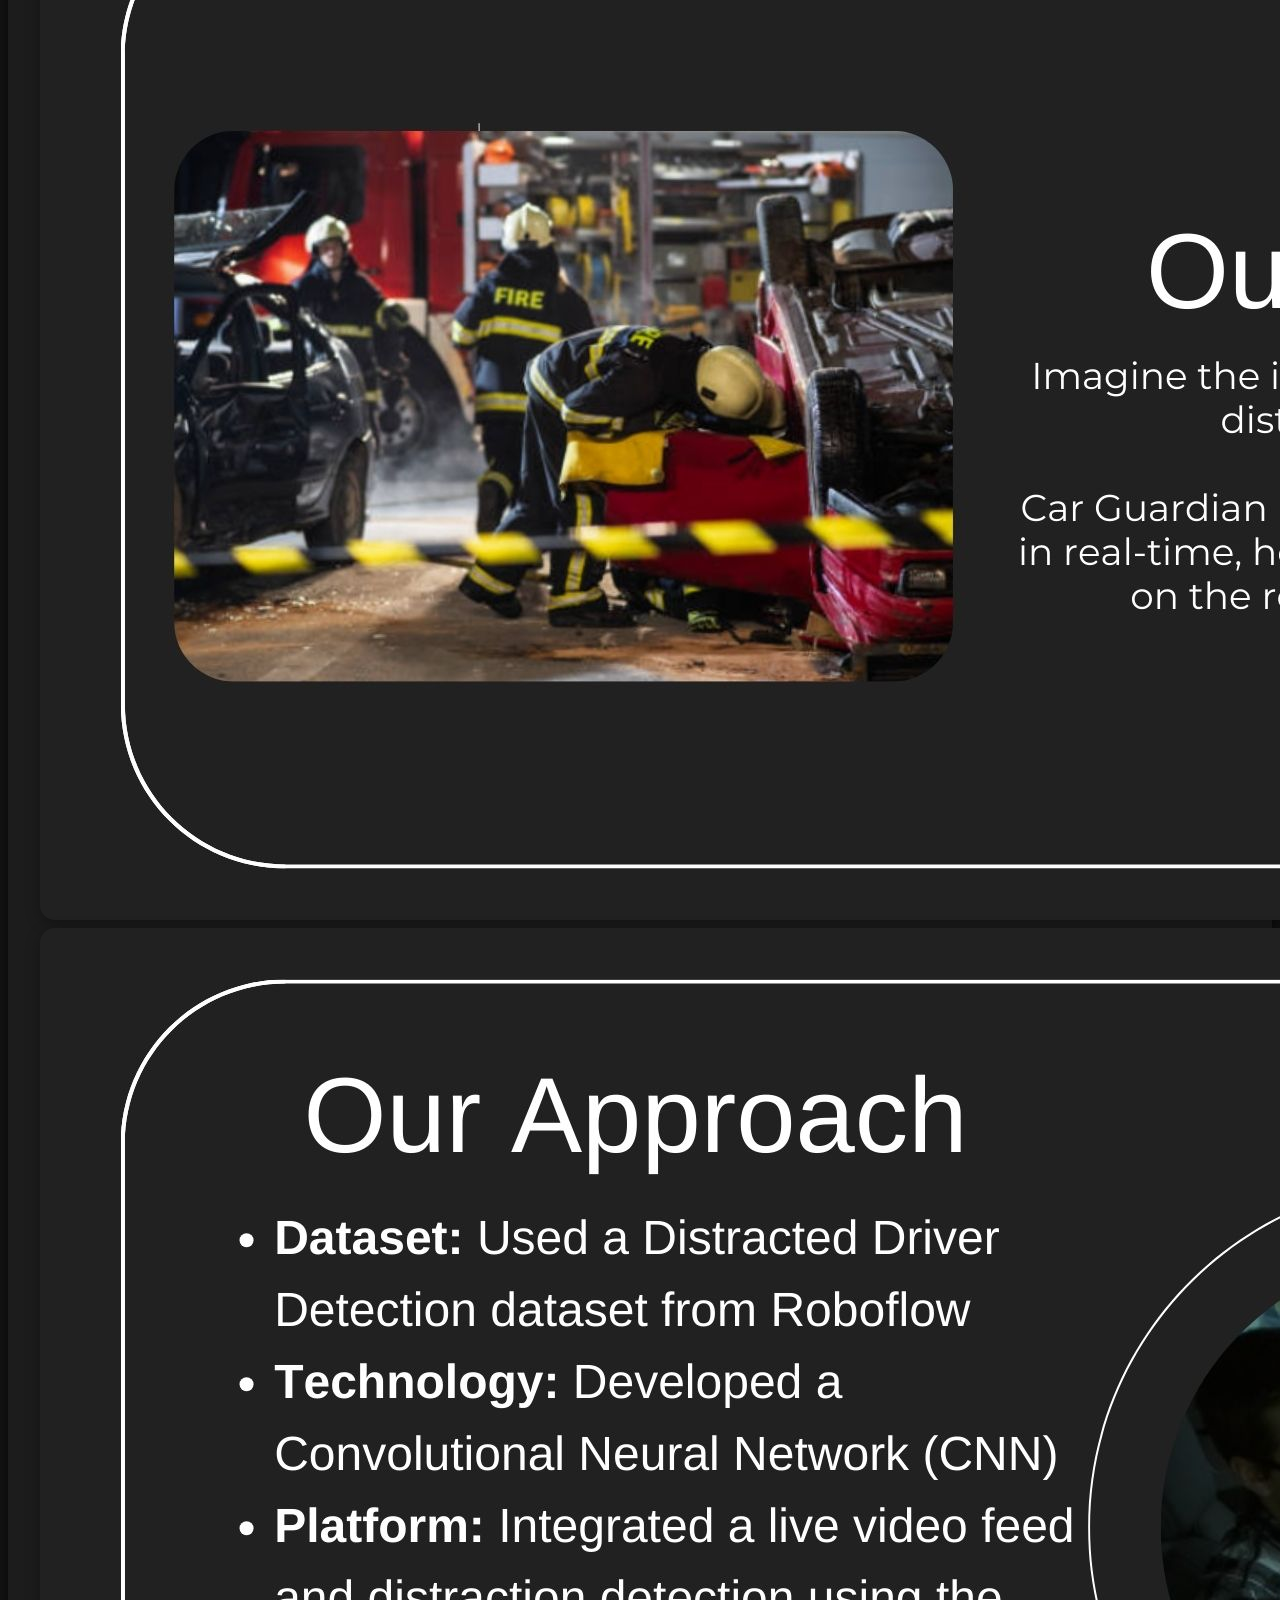
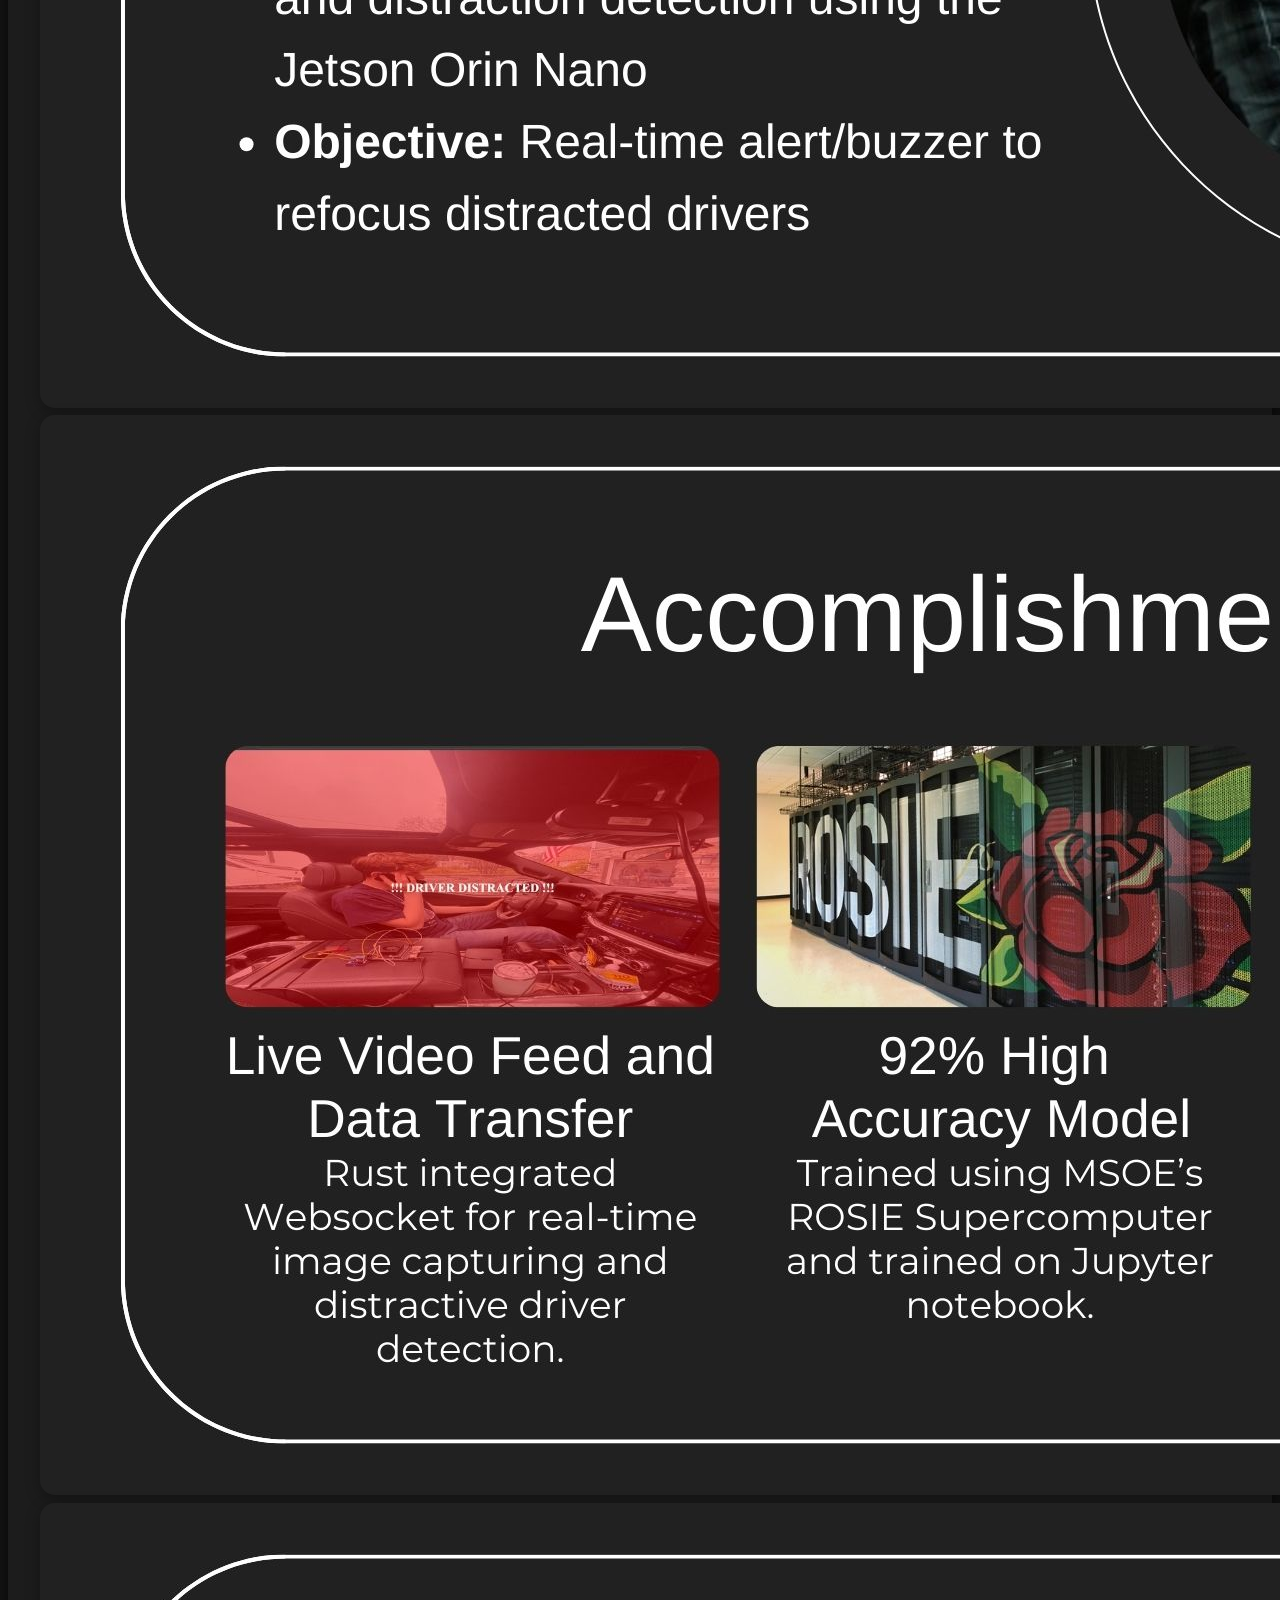
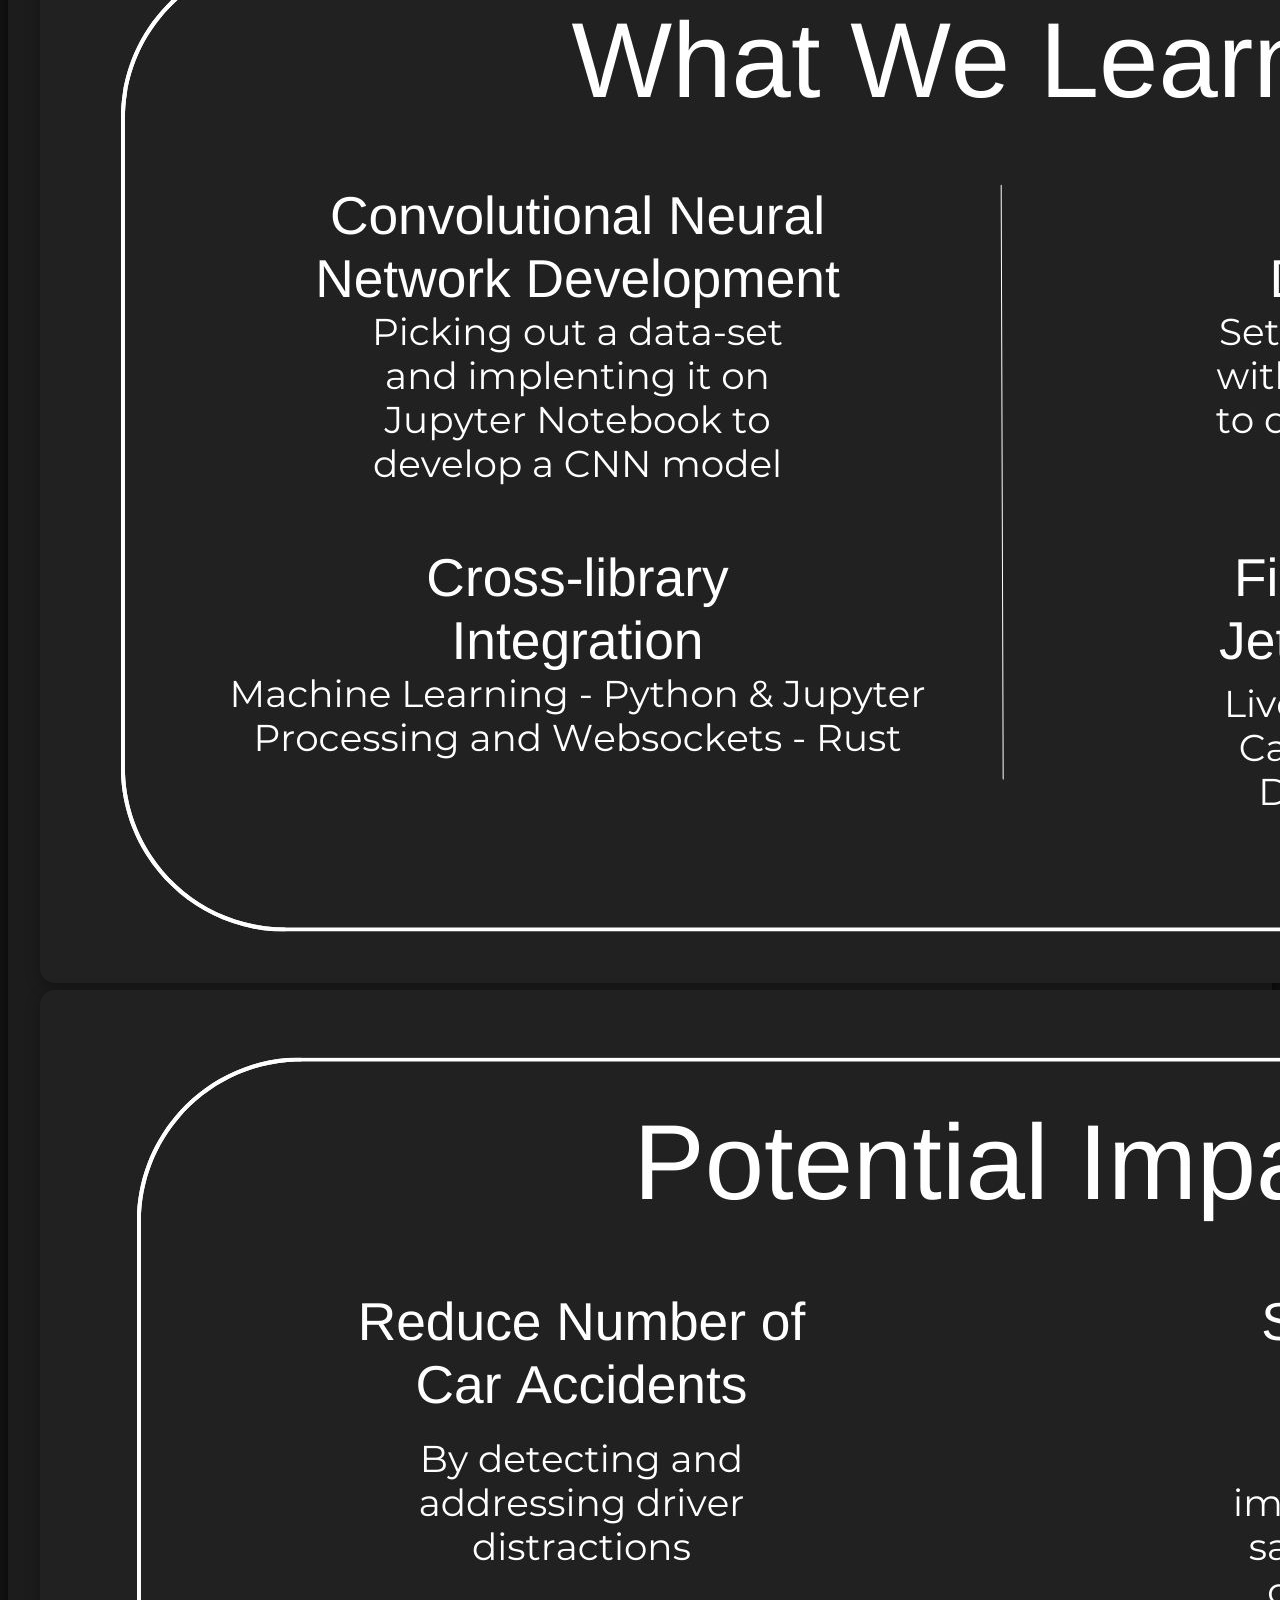
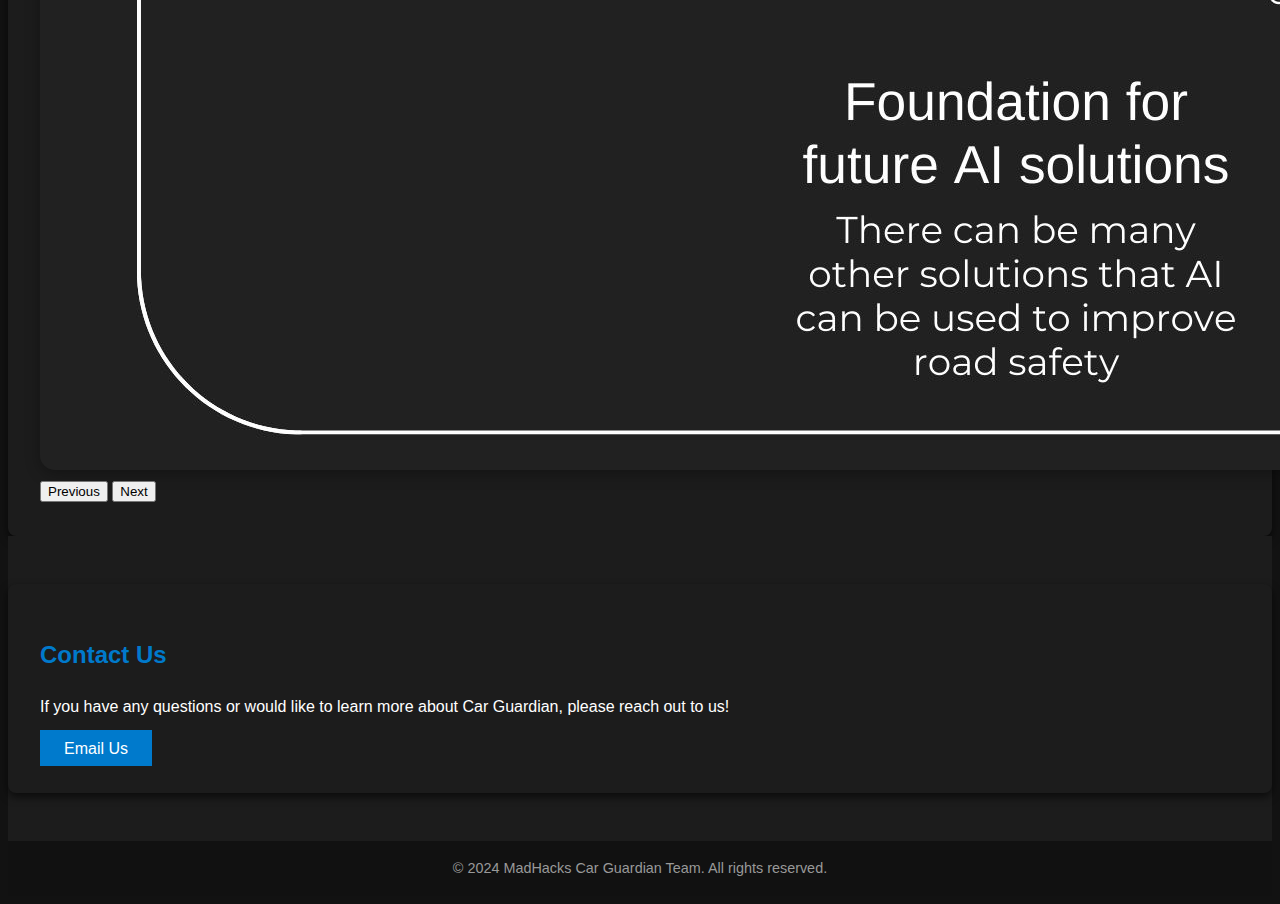
==== commit a3e2f897: "Update index.html" ====
--- a/docs/index.html
+++ b/docs/index.html
@@ -13,7 +13,7 @@
   <link rel="stylesheet" href="madhax.css" />
   <link
     rel="stylesheet"
-    href="https://cdnjs.cloudflare.com/ajax/libs/font-awesome/6.1.1/css/all.min.css"
+    href="https://devpost.com/software/car-guardian"
   />
 </head>
 
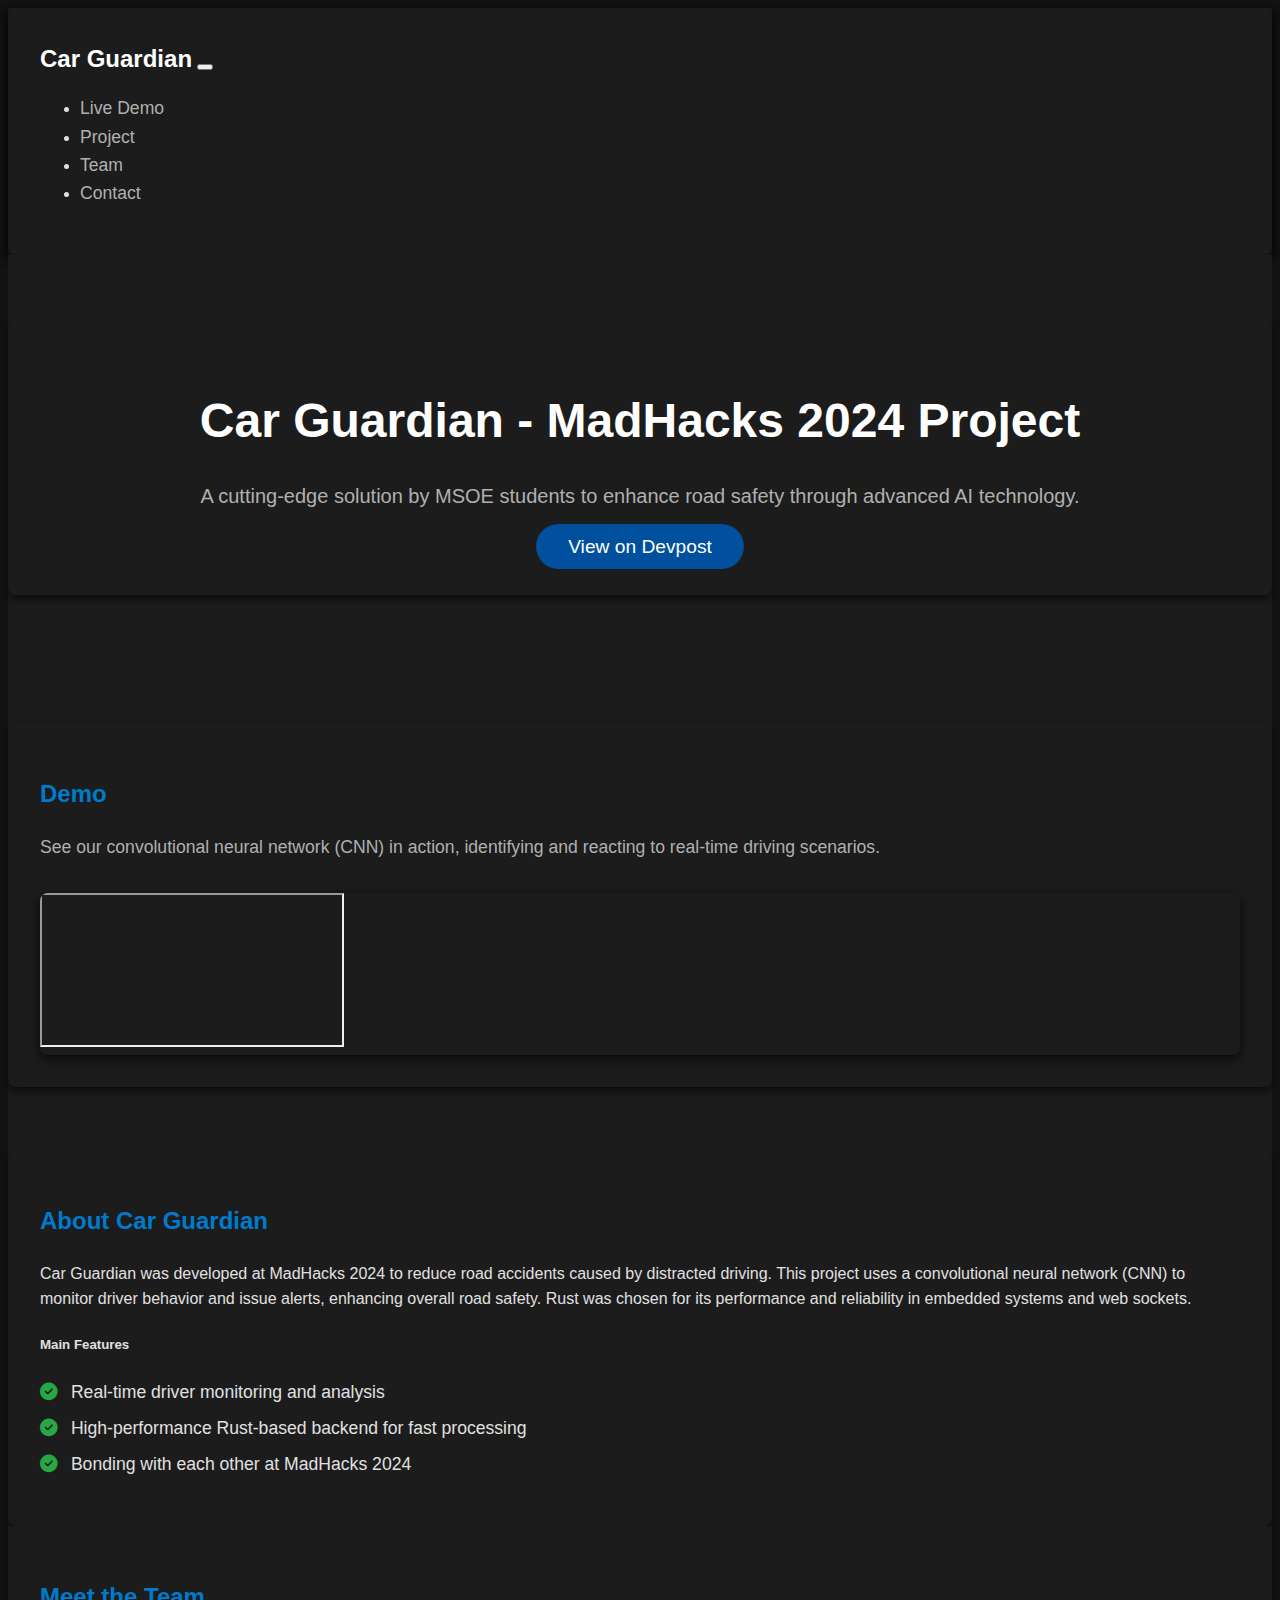
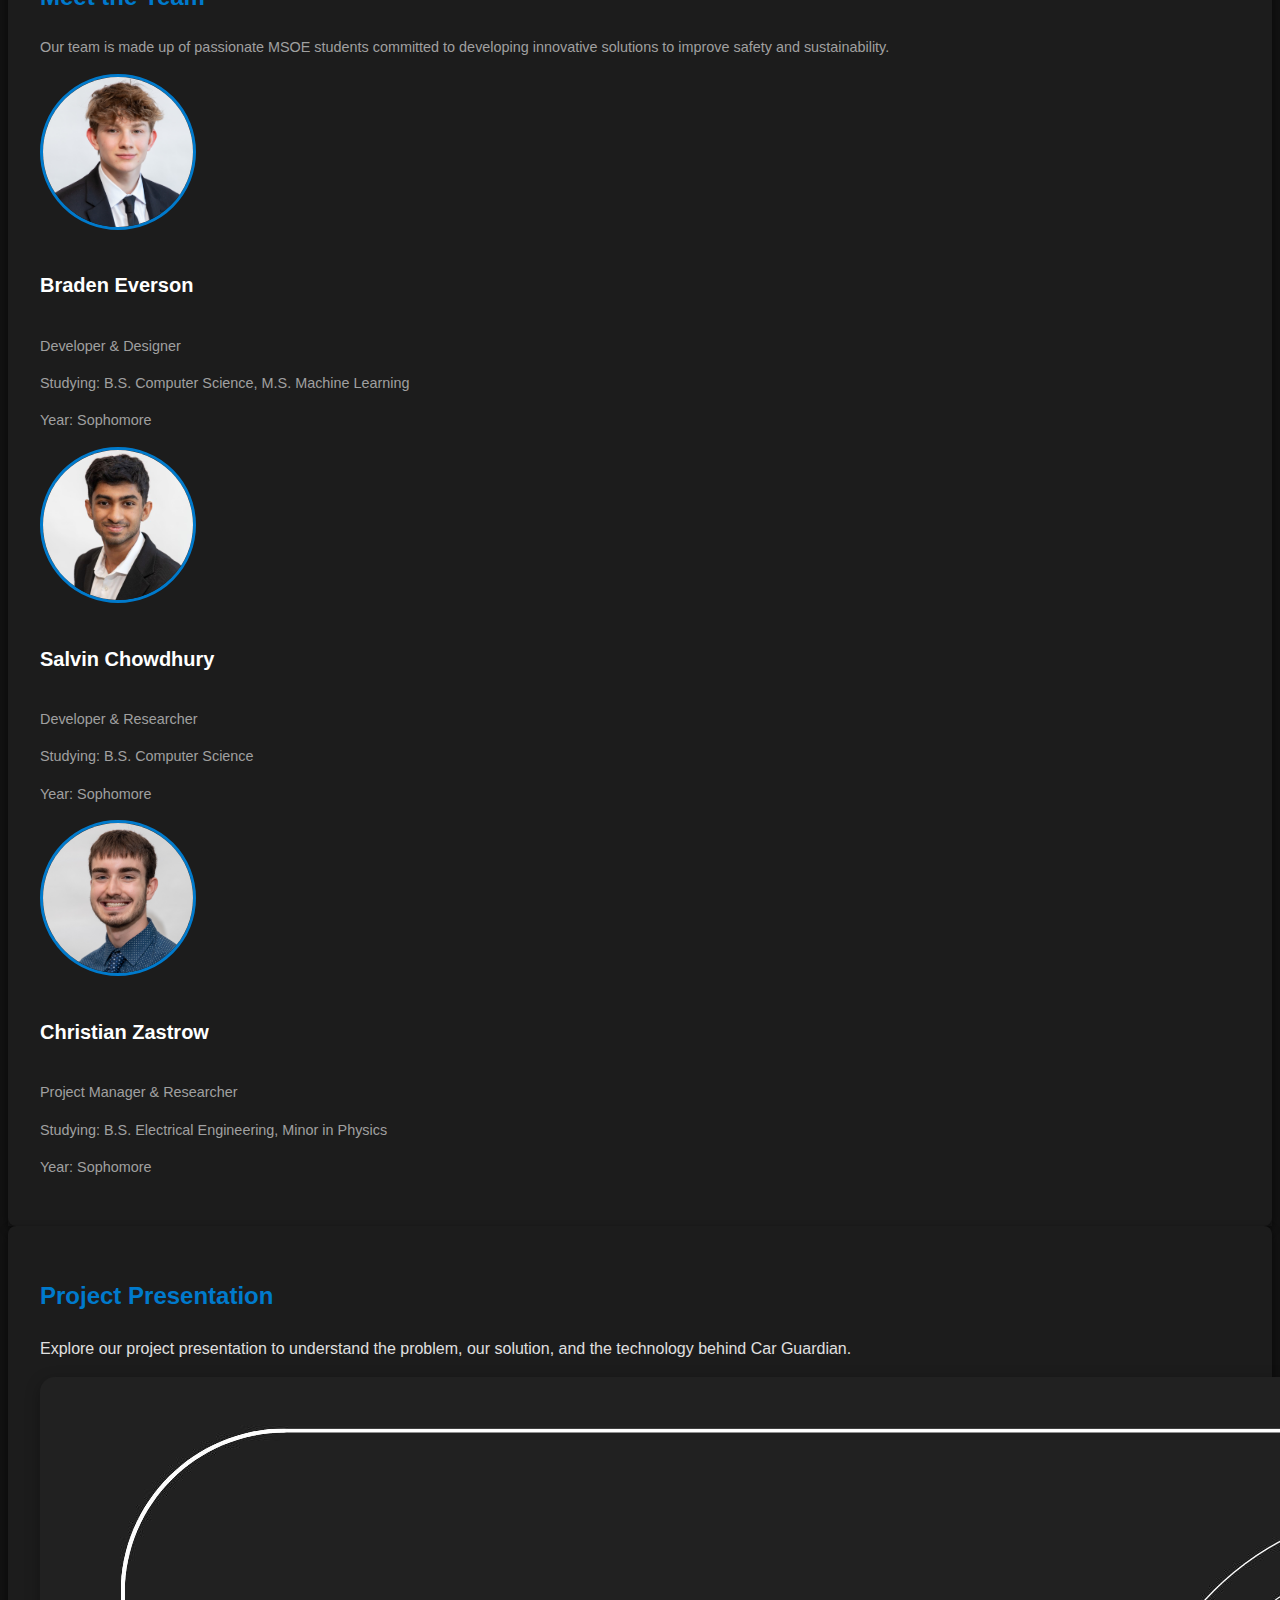
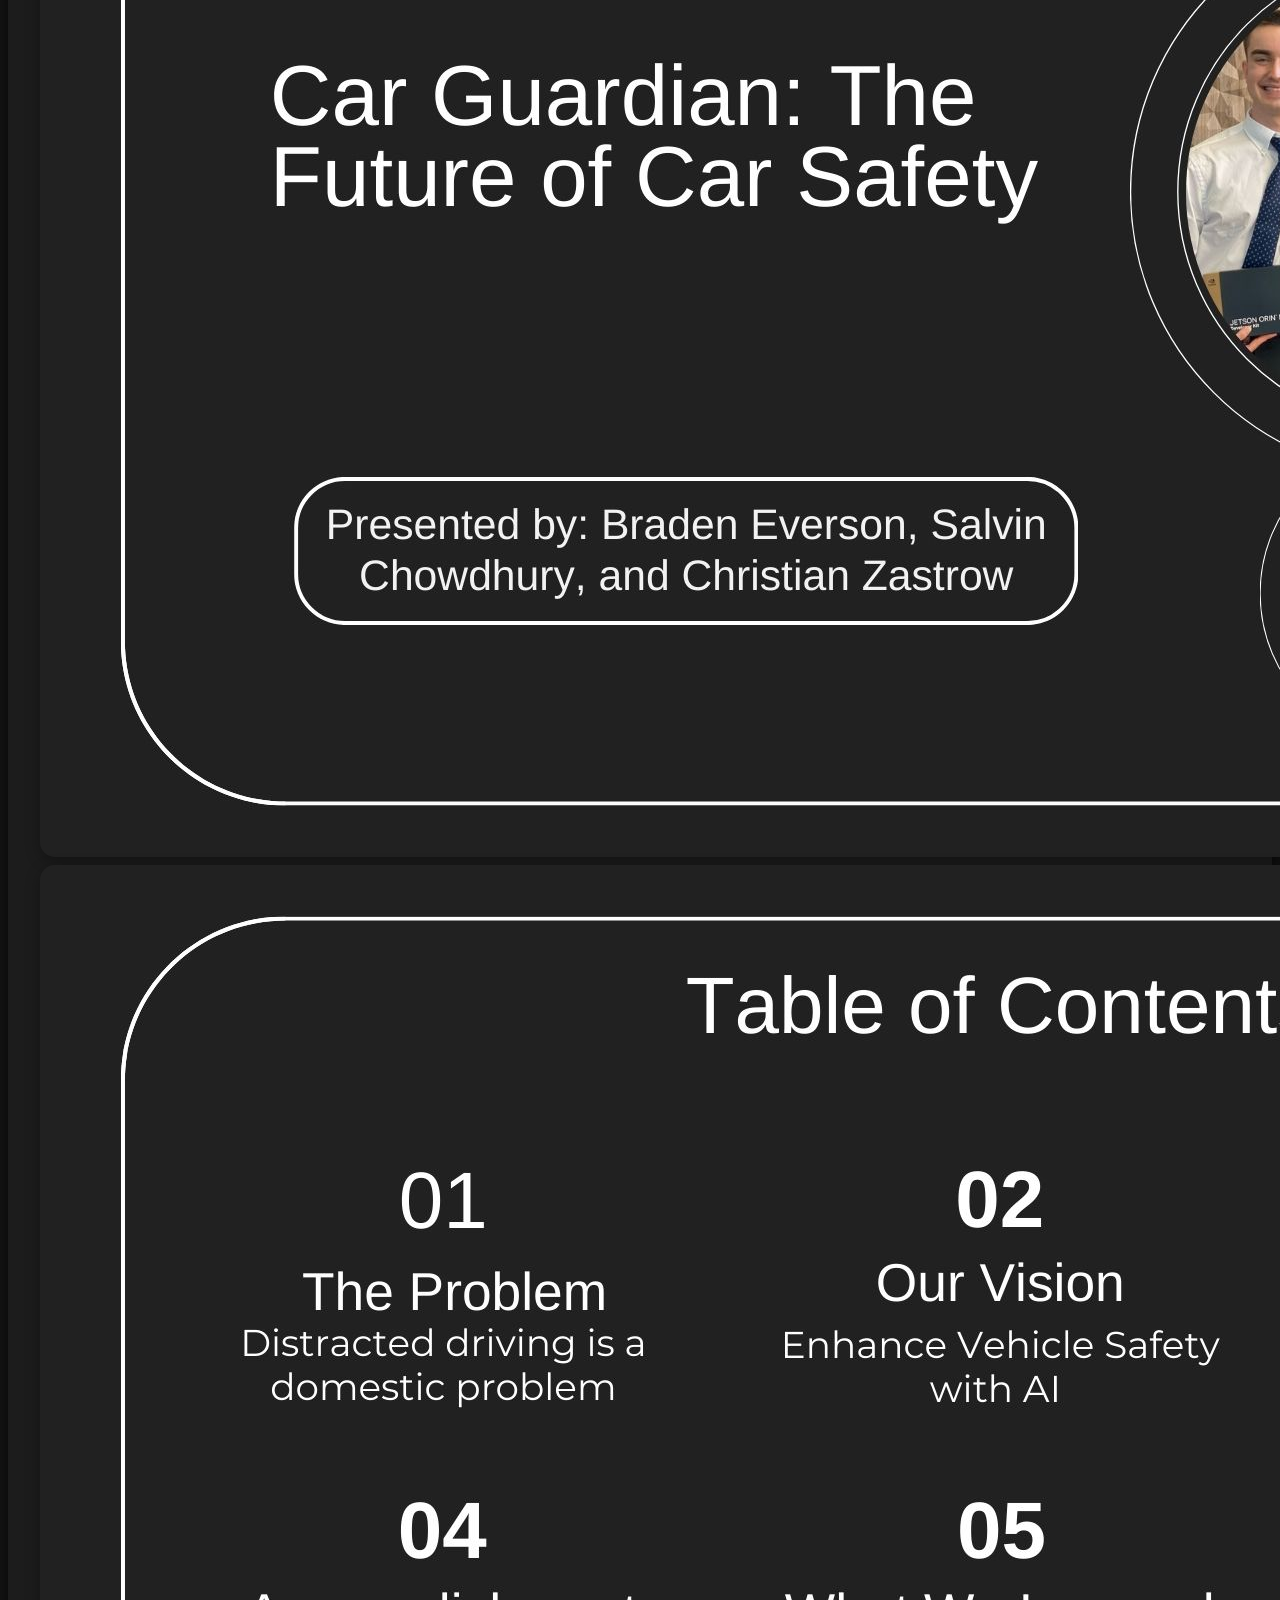
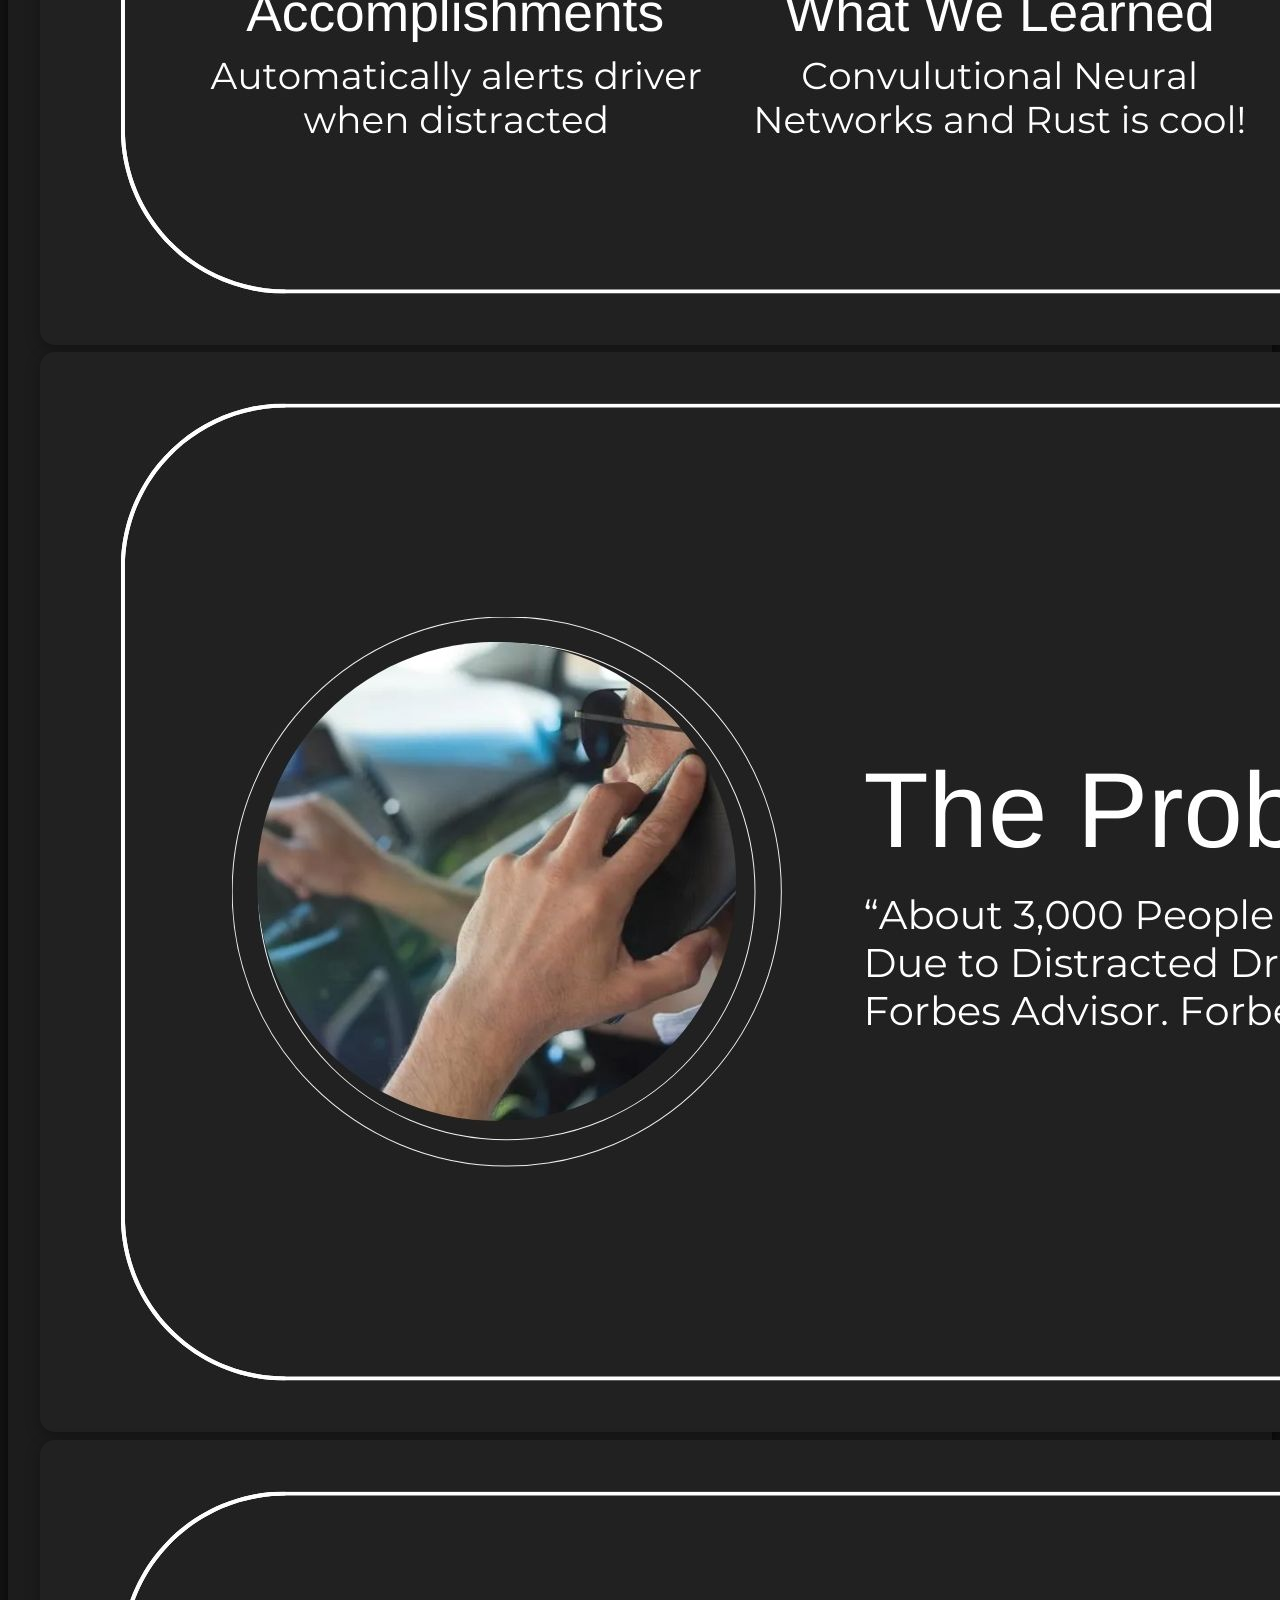
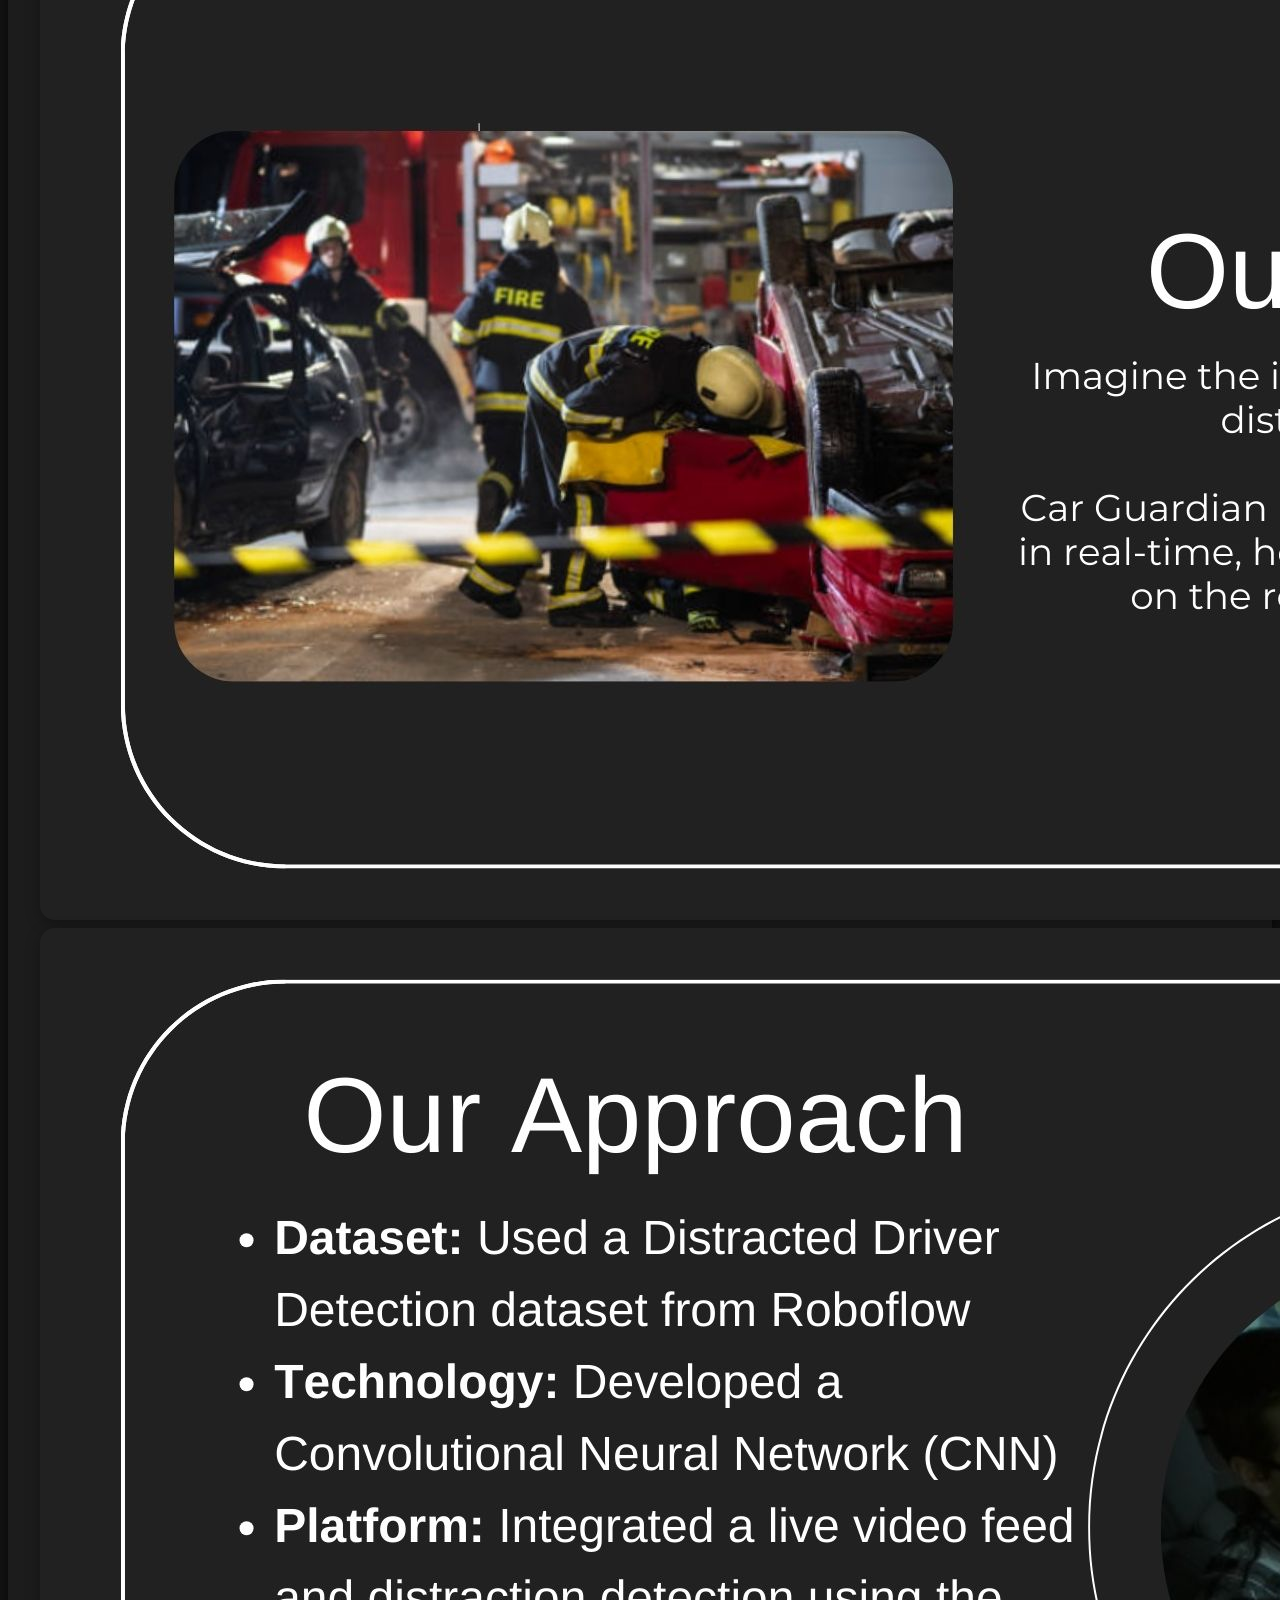
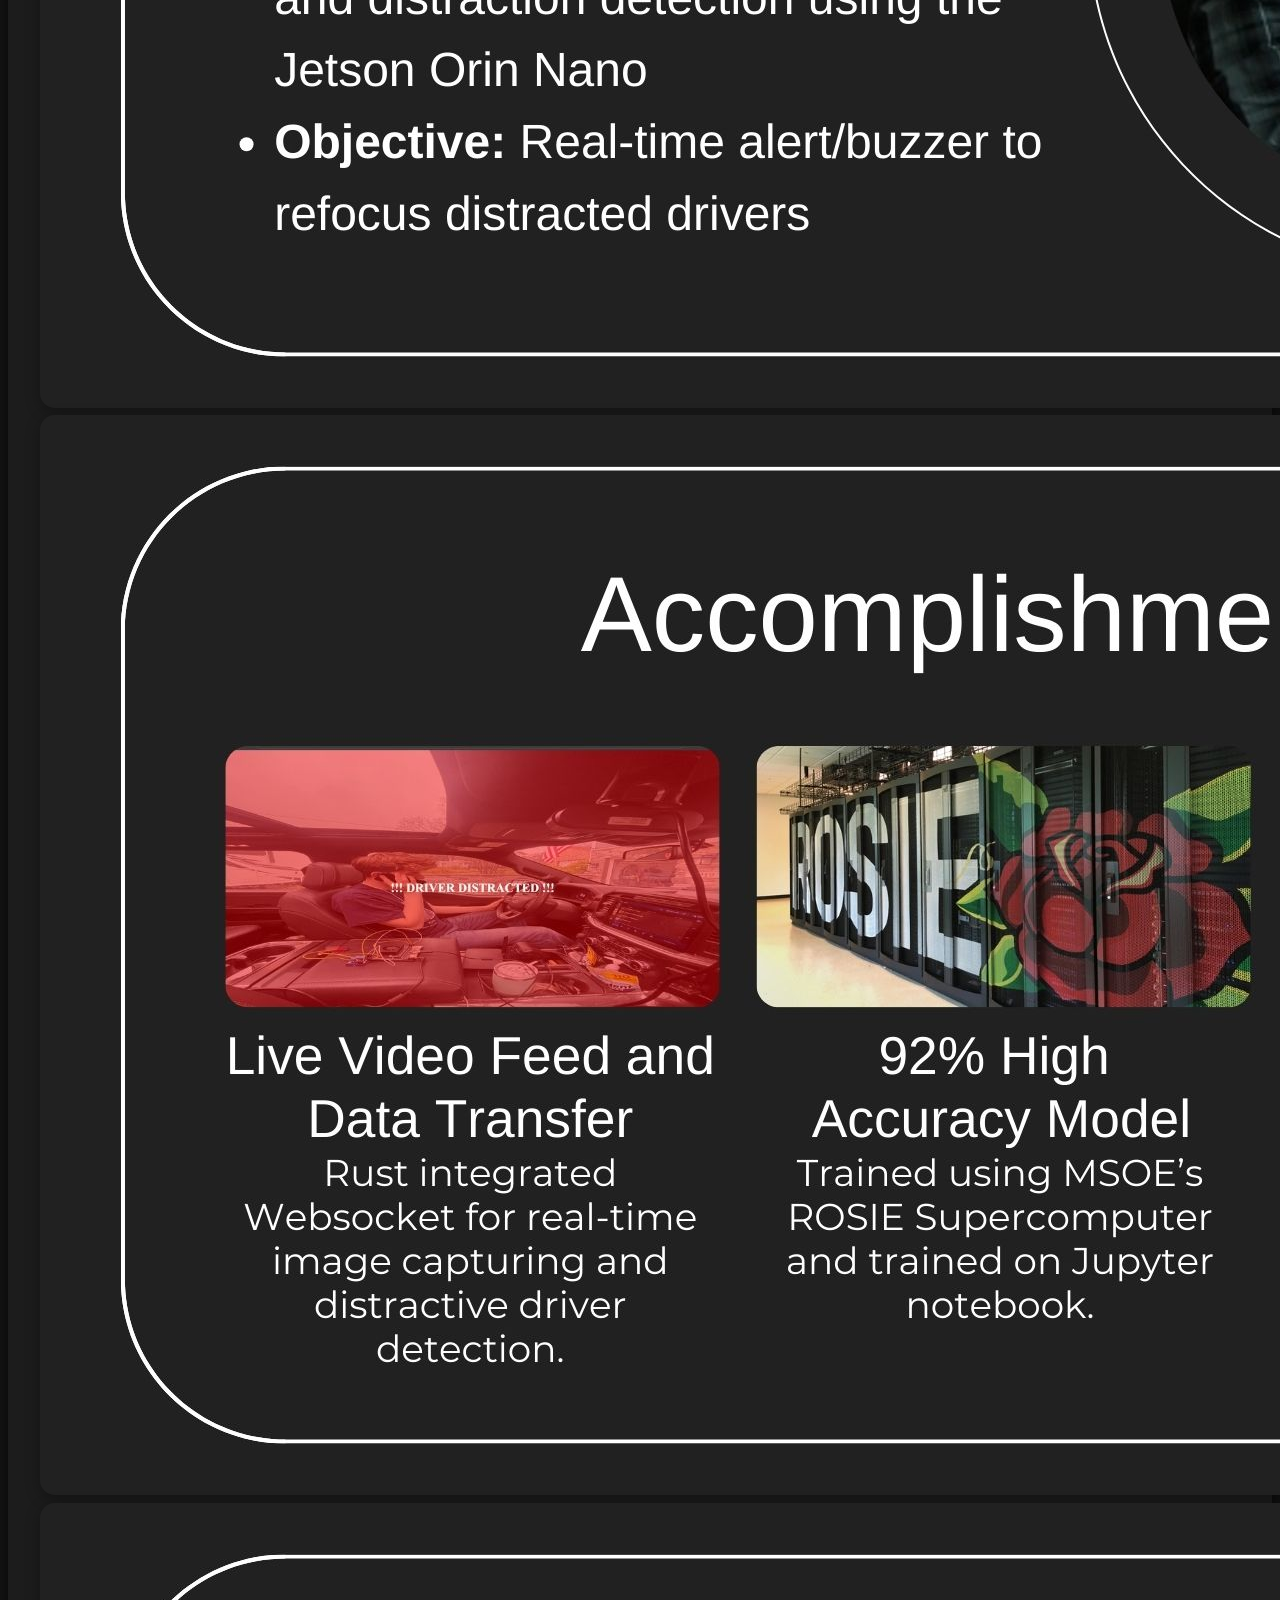
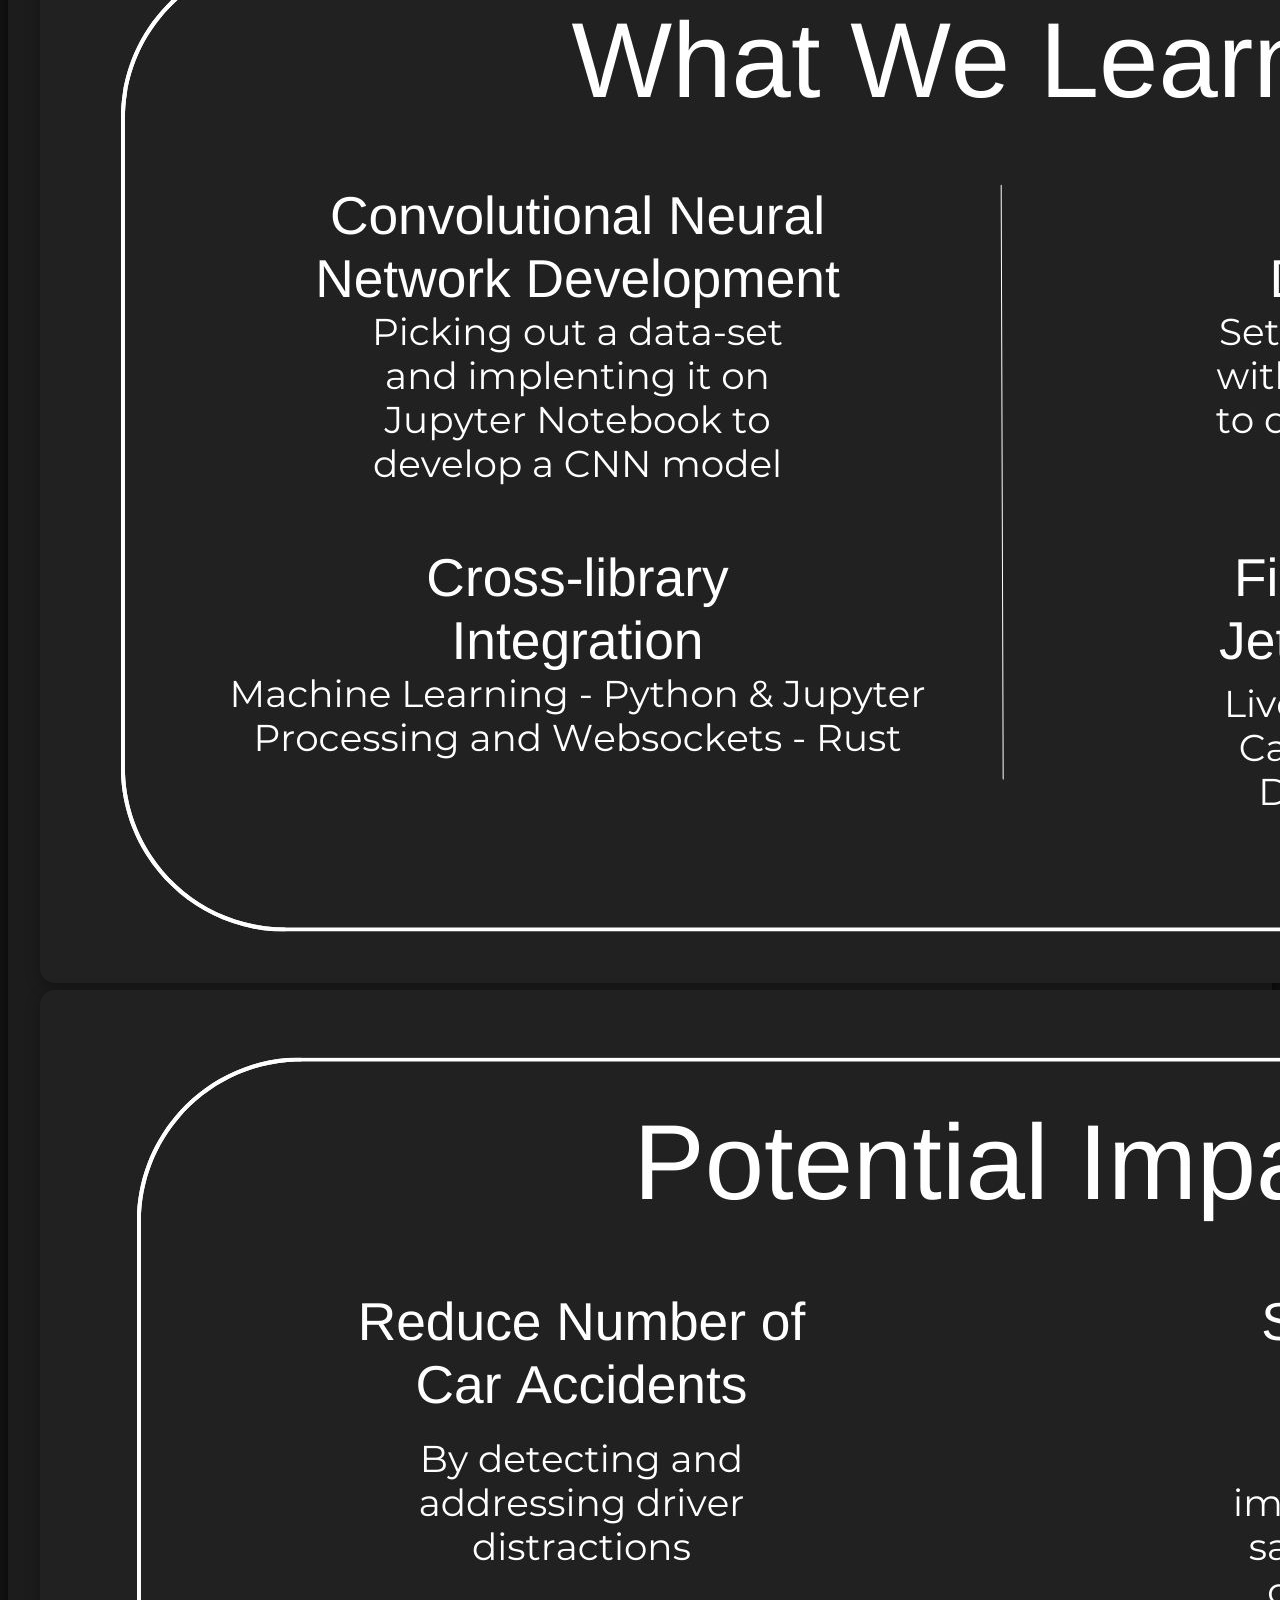
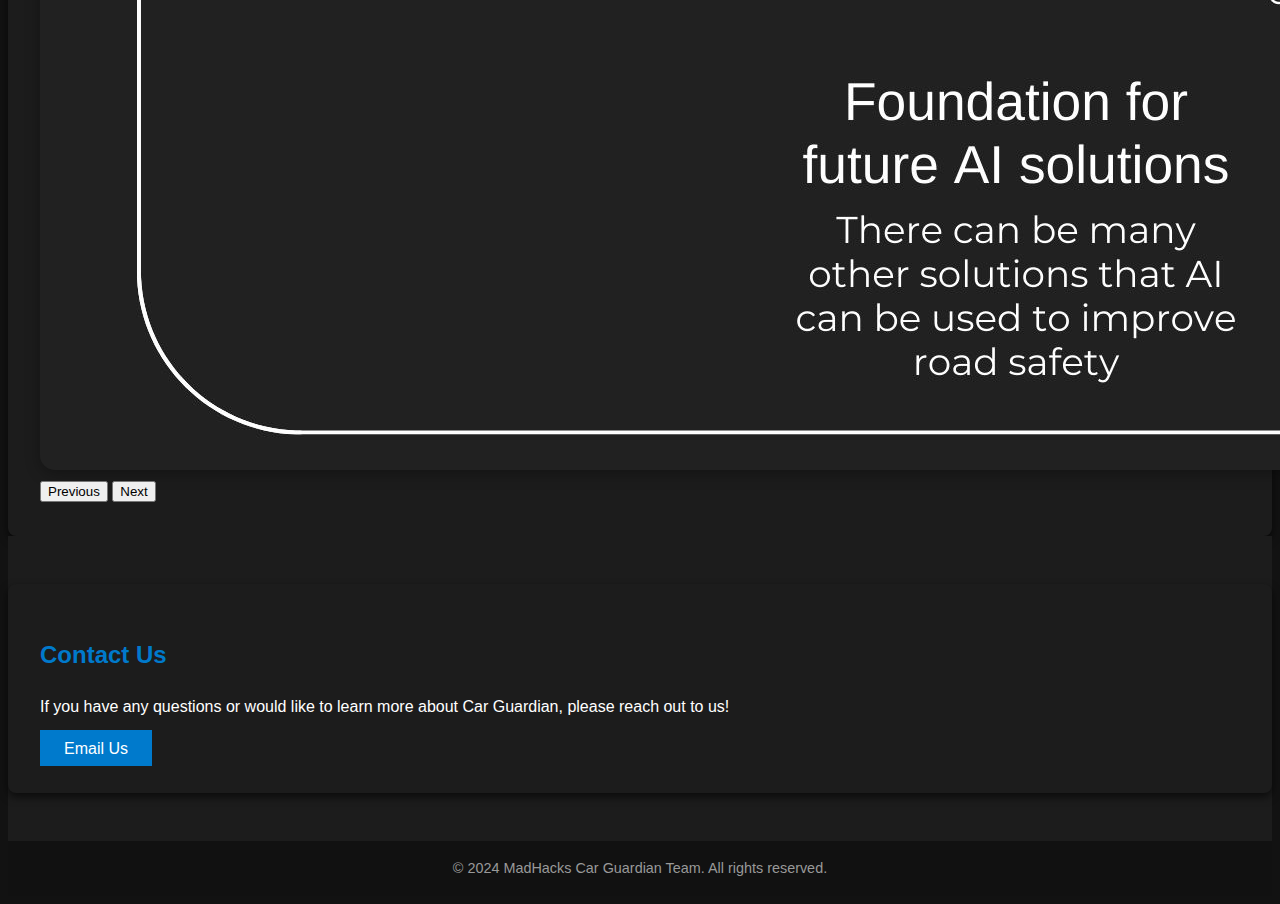
==== commit 77ef9f5c: "Update index.html" ====
--- a/docs/index.html
+++ b/docs/index.html
@@ -13,7 +13,7 @@
   <link rel="stylesheet" href="madhax.css" />
   <link
     rel="stylesheet"
-    href="https://devpost.com/software/car-guardian"
+    href="https://cdnjs.cloudflare.com/ajax/libs/font-awesome/6.1.1/css/all.min.css"
   />
 </head>
 
@@ -41,7 +41,7 @@
     <div class="container">
       <h1>Car Guardian - MadHacks 2024 Project</h1>
       <p>A cutting-edge solution by MSOE students to enhance road safety through advanced AI technology.</p>
-      <a href="https://devpost.com/YOUR_PROJECT_PAGE" target="_blank" class="btn btn-light btn-lg mt-4">View on Devpost</a>
+      <a href="https://devpost.com/software/car-guardian" target="_blank" class="btn btn-light btn-lg mt-4">View on Devpost</a>
     </div>
   </header>
   
